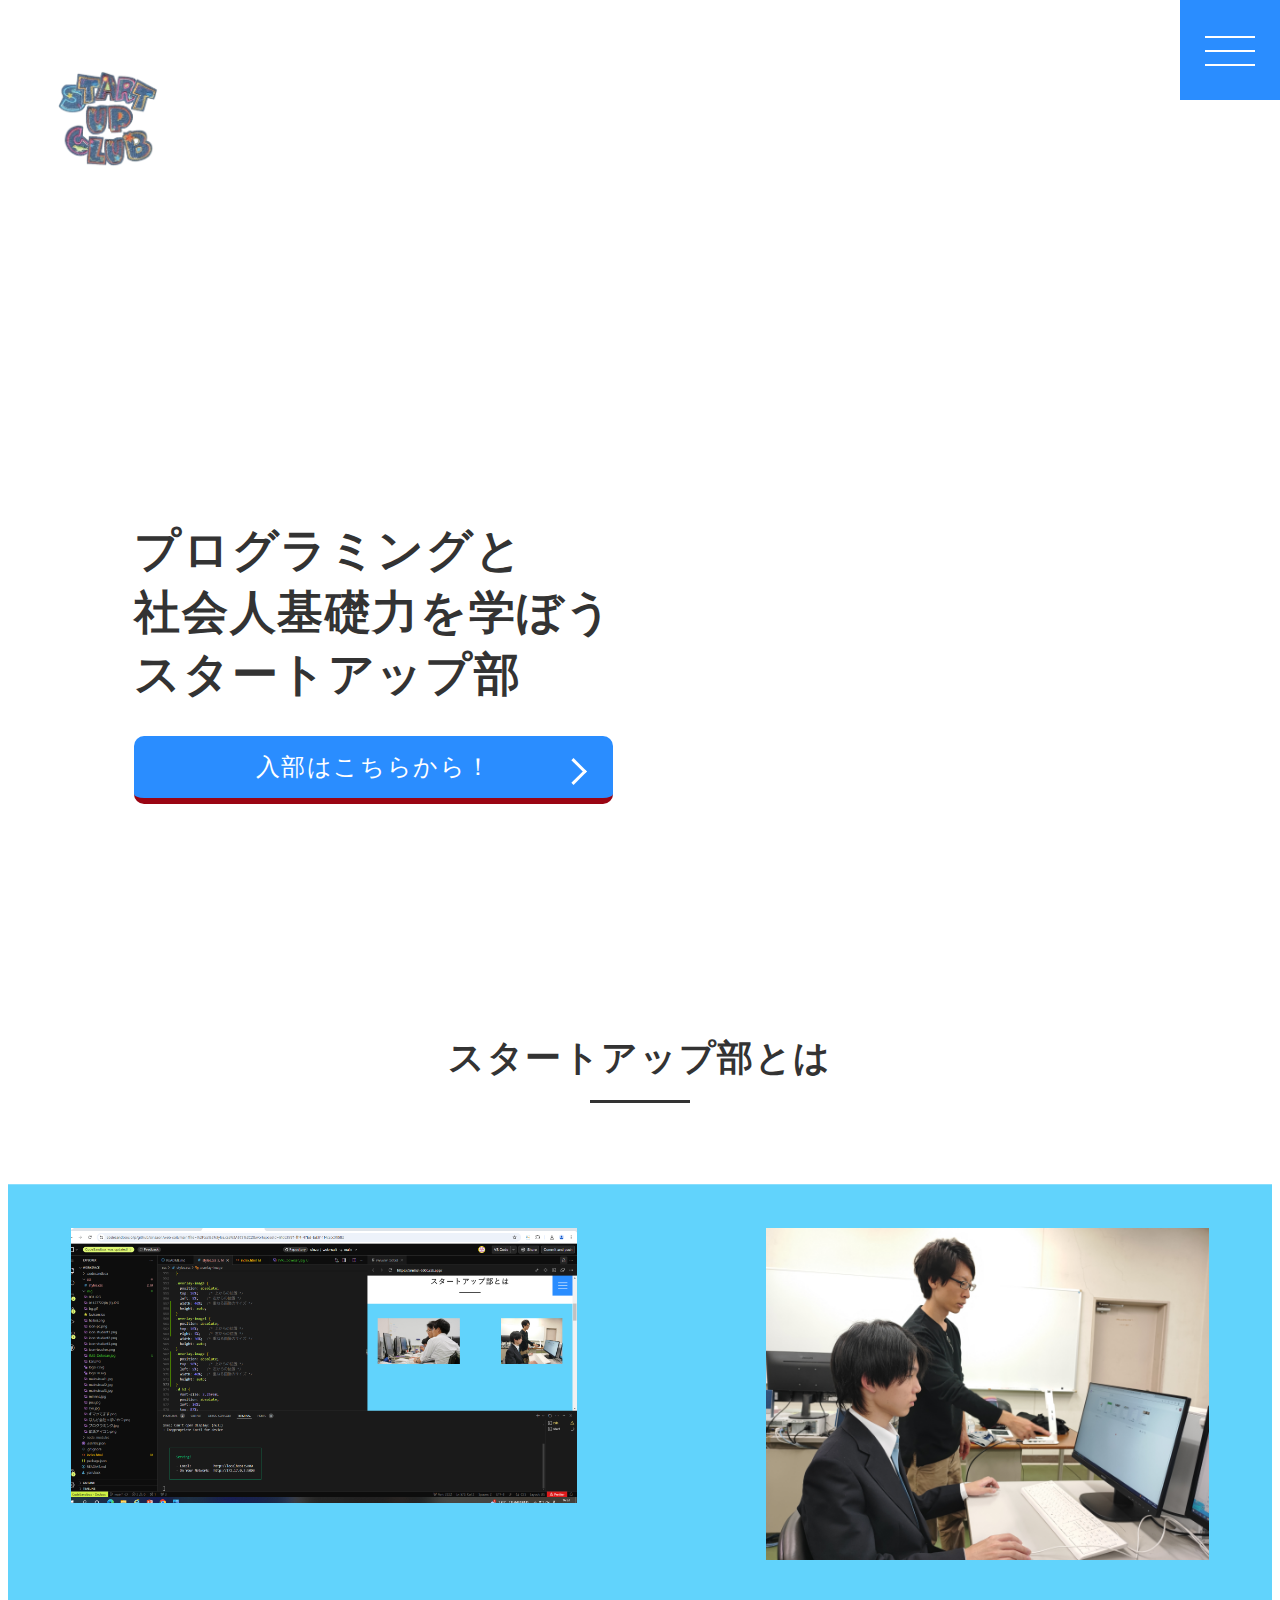
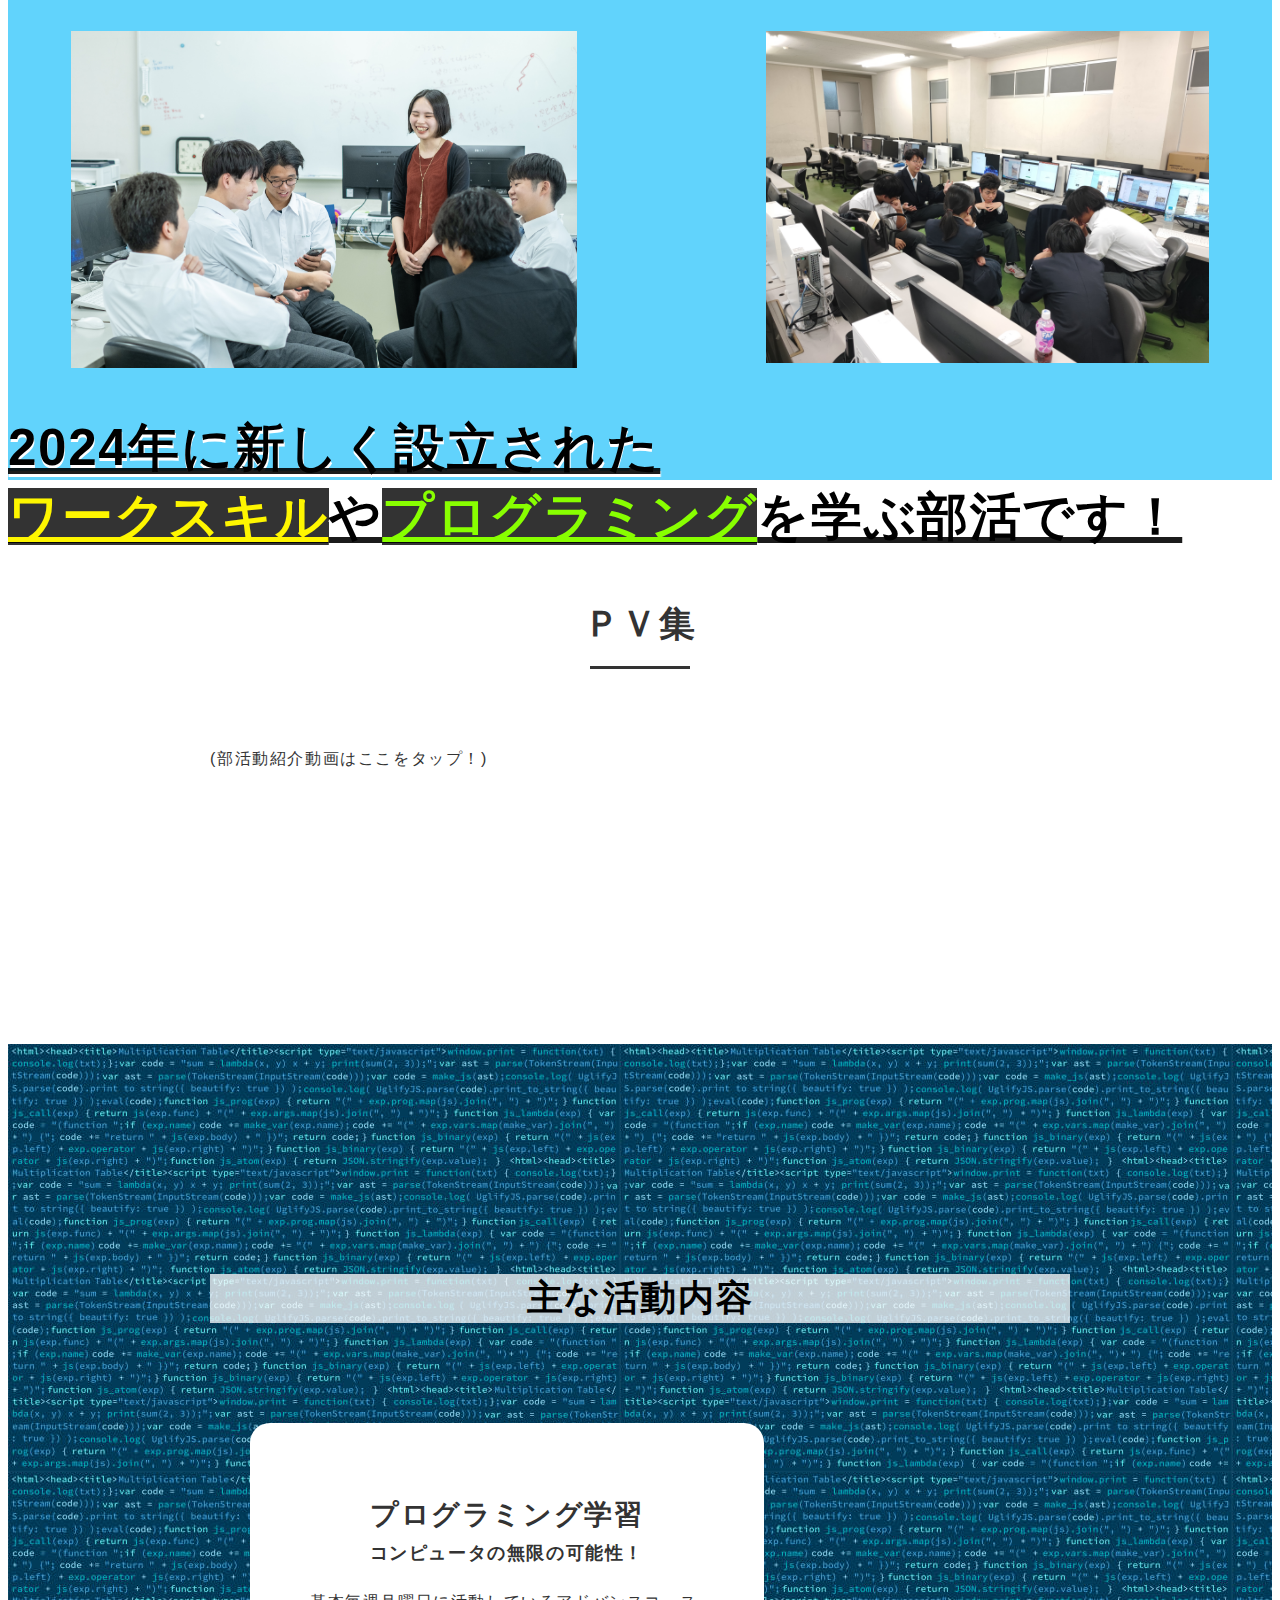
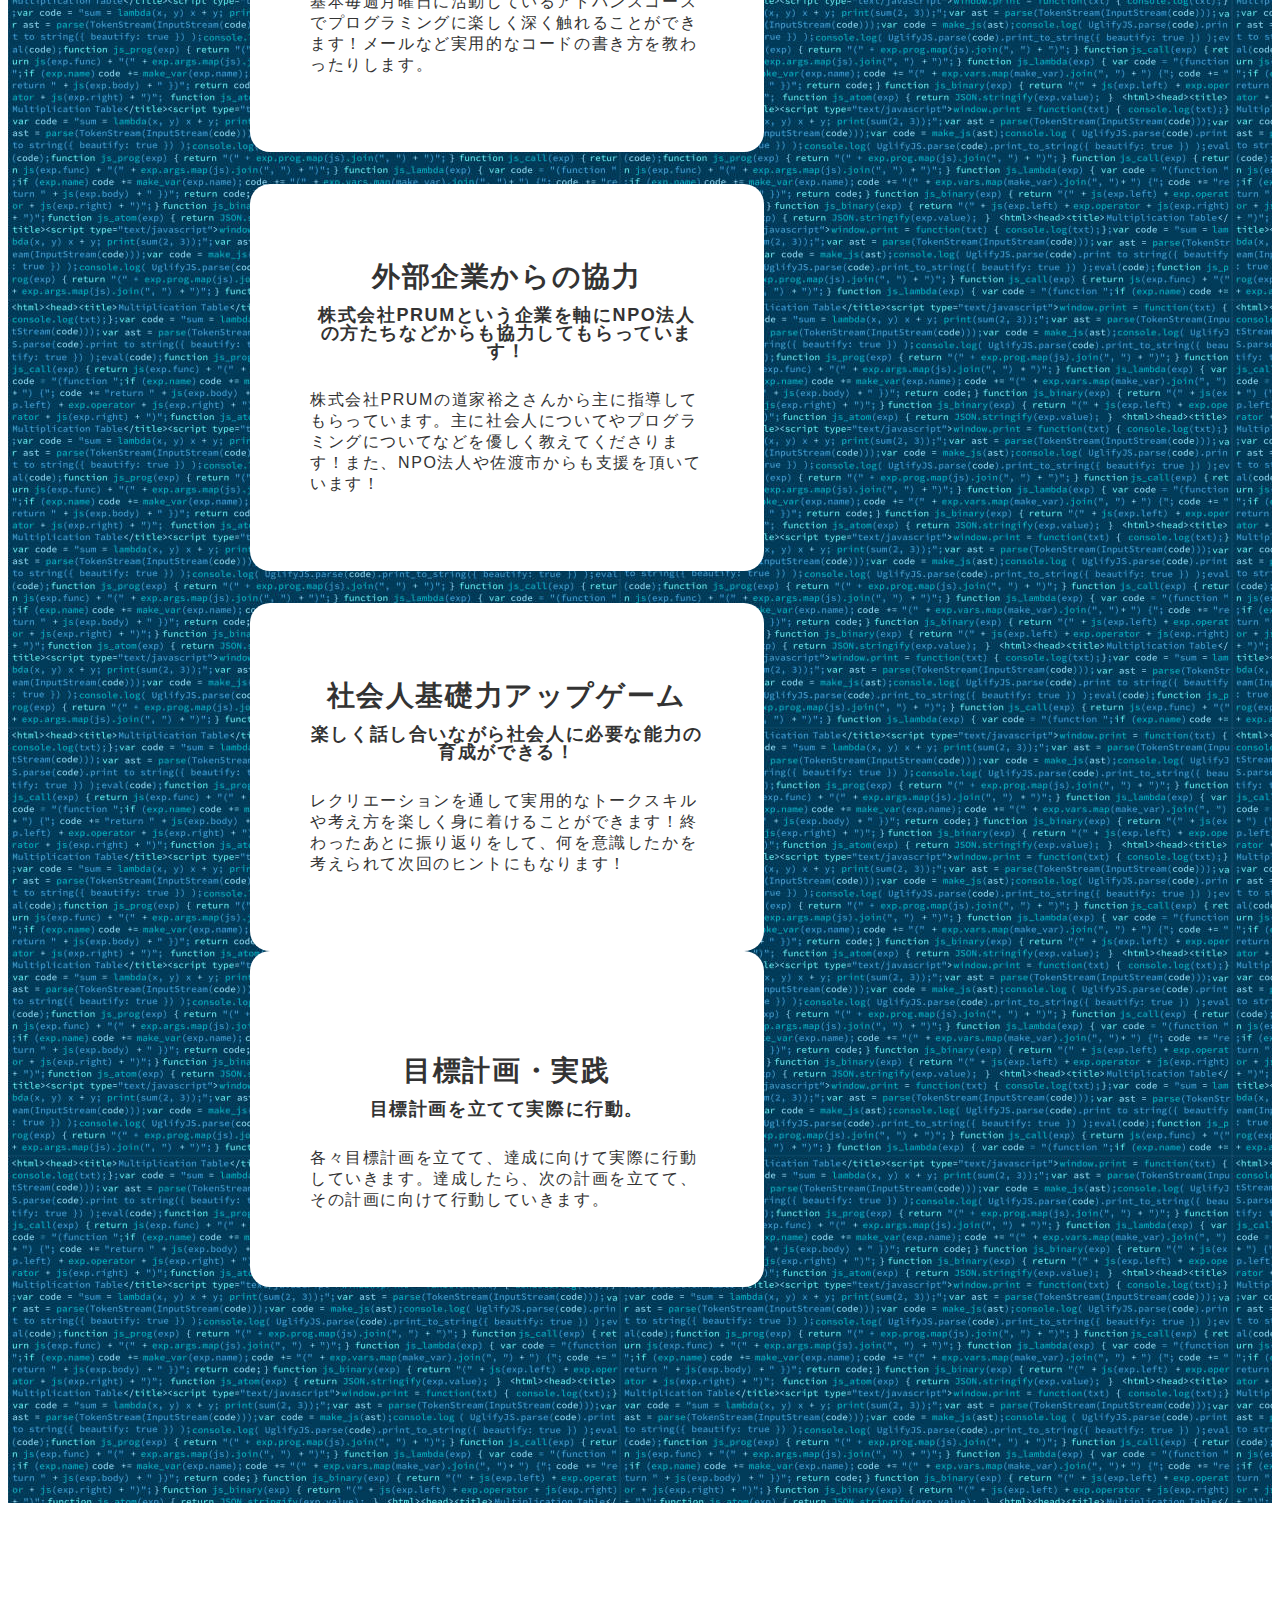
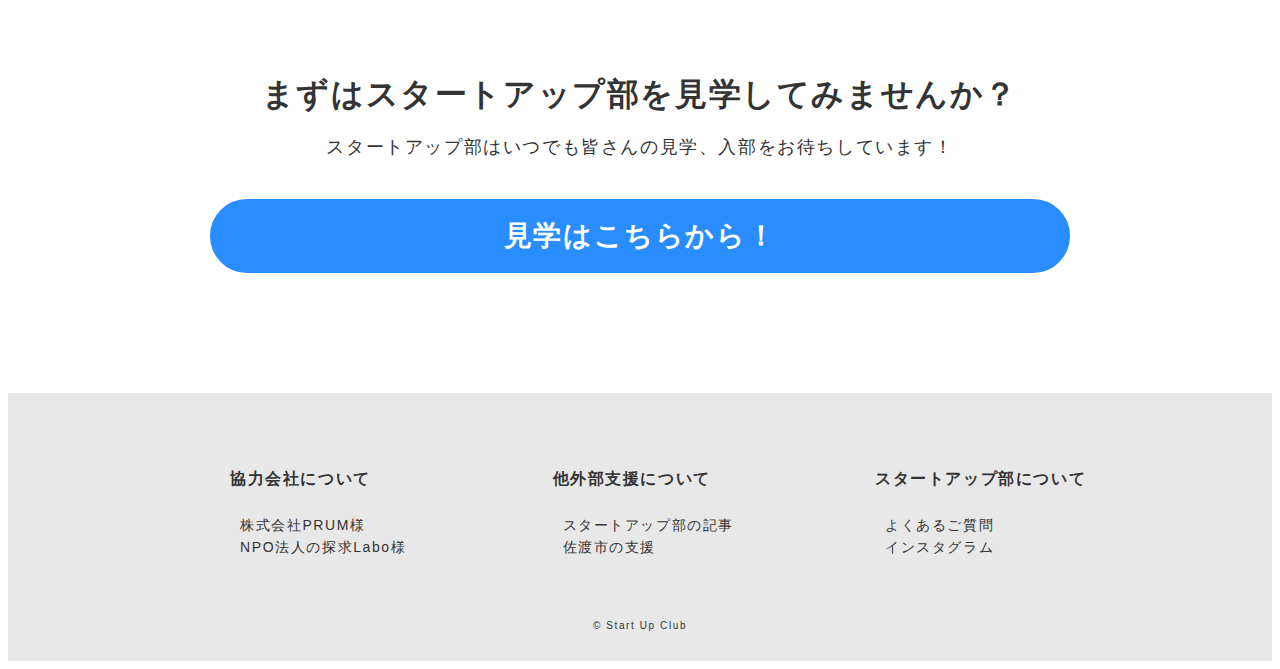
==== index.html @ c5283c0d "ああ" ====
<!DOCTYPE html>
<html lang="ja">
  <head>
    <meta charset="utf-8" />
    <title>スタートアップ部</title>
    <meta
      name="佐渡総合高校スタートアップ部"
      content="佐渡総合高校スタートアップ部"
    />
    <meta name="viewport" content="width=device-width, initial-scale=1" />
    <link rel="icon" href="img/favicon.ico" />
    <link rel="stylesheet" href="https://unpkg.com/ress/dist/ress.min.css" />
    <link rel="stylesheet" href="css/styles.css" />
    <script src="https://ajax.googleapis.com/ajax/libs/jquery/3.5.1/jquery.min.js"></script>
    <script src="js/jquery.inview.min.js"></script>
    <script src="js/main.js"></script>
  </head>

  <body>
    <header id="header">
      <h1 class="site-title">
        <a href="#"
          ><img src="img/部活アイコン.png" alt="BBB英会話スクール"
        /></a>
      </h1>

      <nav id="navi">
        <img class="logo" src="img/部活アイコン.png" alt="BBB英会話スクール" />
        <ul class="menu">
          <li><a href="#reason">スタートアップ部とは</a></li>
          <li>
            <a href="#voice">ST部のここがすごい</a>
          </li>
          <li><a href="#summary">活動内容</a></li>
        </ul>
        <a class="btn" href="#">無料体験に申し込む</a>
      </nav>

      <div class="hamburger">
        <span></span>
        <span></span>
        <span></span>
      </div>
    </header>

    <main>
      <!-- メインビジュアル -->
      <div id="mainvisual">
        <div class="text">
          <p class="title">
            プログラミングと<br />社会人基礎力を学ぼう<br />スタートアップ部
          </p>
          <a class="btn" href="https://forms.gle/7hCC79pppBWzT8k8A"
            >入部はこちらから！</a
          >
        </div>
        <ul class="fade">
          <li><img src="img/syu.jpg" alt="" /></li>
          <li><img src="img/なんか会社っぽいやつ.png" alt="" /></li>
          <li><img src="img/minnna.jpg" alt="" /></li>
        </ul>
      </div>

      <!-- スタートアップ部の魅力 -->
      <section id="reason">
        <h2 class="section-title">スタートアップ部とは</h2>
        <div id="syasin" class="d">
          <img src="/img/haikei.png" alt="base image" class="base-image" />
          <!-- 重ねる画像 --><!--１番目を変える-->
          <img
            src="/img/sukusyo.PNG"
            alt="overlay image"
            class="overlay-image"
          />
          <img
            src="/img/IMG_Dokesan.jpg"
            alt="overlay image"
            class="overlay-image1"
          />
          <img src="" alt="overlay image" class="overlay-image2" />
          <img
            src="/img/Sgame.jpg"
            alt="overlay image"
            class="overlay-image2"
          />
          <img
            src="/img/meetingg.jpg"
            alt="overlay image"
            class="overlay-image3"
          />
          <h3 style="font-size: 4vw;"">
            2024年に新しく設立された<br /><u class="laaa">ワークスキル</u>や<u class="baaa">プログラミング</u>を学ぶ部活です！
          </h3>
        </div>
      </section>

      <!-- 受講生の声 -->
      <section id="voice" class="wrapper">
        <h2 class="section-title">
          ＰＶ集
        </h2>
        <div class="URL">
          <a href="https://youtu.be/z_YRPf1xy9Q"
            >(部活動紹介動画はここをタップ！)</a
          >
        </div>
        <iframe
          style="max-width: 100%; height: auto;"
          src="https://www.youtube.com/embed/z_YRPf1xy9Q"
          frameborder="0"
          allowfullscreen
        >
        </iframe>
      </section>

      <!-- スクールの概要 -->
      <section id="summary">
        <div class="wrapper">
          <h2 class="section-titlea">主な活動内容</h2>

          <ul class="menu">
            <li>
              <h3 class="menu-title">
                <span class="ja">プログラミング学習</span>
                <span class="en">コンピュータの無限の可能性！</span>
              </h3>
              <p>
                基本毎週月曜日に活動しているアドバンスコースでプログラミングに楽しく深く触れることができます！メールなど実用的なコードの書き方を教わったりします。
              </p>
            </li>
            <li>
              <h3 class="menu-title">
                <span class="ja">外部企業からの協力</span>
                <span class="en"
                  >株式会社PRUMという企業を軸にNPO法人の方たちなどからも協力してもらっています！</span
                >
              </h3>
              <p>
                株式会社PRUMの道家裕之さんから主に指導してもらっています。主に社会人についてやプログラミングについてなどを優しく教えてくださります！また、NPO法人や佐渡市からも支援を頂いています！
              </p>
            </li>
            <li>
              <h3 class="menu-title">
                <span class="ja">社会人基礎力アップゲーム</span>
                <span class="en"
                  >楽しく話し合いながら社会人に必要な能力の育成ができる！</span
                >
              </h3>
              <p>
                レクリエーションを通して実用的なトークスキルや考え方を楽しく身に着けることができます！終わったあとに振り返りをして、何を意識したかを考えられて次回のヒントにもなります！
              </p>
            </li>
            <li>
              <h3 class="menu-title">
                <span class="ja"><br />目標計画・実践</span>
                <span class="en">目標計画を立てて実際に行動。</span>
              </h3>
              <p>
                各々目標計画を立てて、達成に向けて実際に行動していきます。達成したら、次の計画を立てて、その計画に向けて行動していきます。
              </p>
            </li>
          </ul>
        </div>
      </section>
      <!-- 無料体験申し込み -->
      <div id="entry" class="wrapper">
        <img src="/img/shuugoushasinn.png" alt="" />
        <p class="title">まずはスタートアップ部を見学してみませんか？</p>
        <p class="catchphrase">
          スタートアップ部はいつでも皆さんの見学、入部をお待ちしています！
        </p>
        <a class="btn" href="https://forms.gle/7hCC79pppBWzT8k8A"
          >見学はこちらから！</a
        >
      </div>
    </main>

    <footer id="footer">
      <ul class="inner wrapper">
        <li>
          <p class="title">協力会社について</p>
          <ul class="menu">
            <li><a href="https://prum.jp/">株式会社PRUM様</a></li>
            <li>
              <a
                href="https://www.npo-homepage.go.jp/npoportal/detail/015001029"
                >NPO法人の探求Labo様</a
              >
            </li>
          </ul>
        </li>
        <li>
          <p class="title">他外部支援について</p>
          <ul class="menu">
            <li>
              <a href="https://www.niigata-nippo.co.jp/articles/-/415141"
                >スタートアップ部の記事</a
              >
            </li>
            <li>
              <a href="https://www.city.sado.niigata.jp/soshiki/2023/39316.html"
                >佐渡市の支援</a
              >
            </li>
          </ul>
        </li>
        <li>
          <p class="title">スタートアップ部について</p>
          <ul class="menu">
            <li><a href="#">よくあるご質問</a></li>
            <li>
              <a
                href="https://www.instagram.com/start__upclub?igsh=MWMwZjgycG0xcmhkcA=="
                >インスタグラム</a
              >
            </li>
          </ul>
        </li>
      </ul>
      <p class="copyright">&copy; Start Up Club</p>
    </footer>
  </body>
</html>
---- css/styles.css ----
@charset "UTF-8";


html {
  font-size: 100%;
}
body {
  color: #333;
  font-family: "游ゴシック体", "YuGothic", "游ゴシック Medium",
    "Yu Gothic Medium", "游ゴシック", "Yu Gothic", "メイリオ", sans-serif;
  letter-spacing: 0.1em;
}
a {
  color: #333;
  text-decoration: none;
}
img {
  max-width: 100%;
  vertical-align: bottom;
}
li {
  list-style: none;
}
/*
コンテンツ幅を設定するための共通クラス
*/
.wrapper {
  width: 100%;
  max-width: 860px;
  margin: 0 auto;
}
/*
セクションタイトル用の共通クラス
*/
.section-title {
  font-size: 2.25rem;
  margin-bottom: 100px;
  text-align: center;
  position: relative;
}
/* 疑似要素でタイトル下に下線を引く */
.section-title::after {
  content: "";
  width: 100px;
  height: 3px;
  background-color: #333;
  display: block;
  position: absolute;
  bottom: -20px;
  left: 0;
  right: 0;
  margin: 0 auto;
}

/*-------------------------------------------
ヘッダー
-------------------------------------------*/
#header {
  height: 130px;
  padding: 40px 0 0 50px;
}
#header .site-title {
  width: 100px;
  line-height: 1px;
}
#header .site-title a {
  display: block;
}

/*
ハンバーガ―メニュー
*/
.hamburger {
  width: 100px;
  height: 100px;
  background-color: #2a8dff;
  position: fixed;
  top: 0;
  right: 0;
  z-index: 30;
  cursor: pointer;
  transition: 0.3s;
}
.hamburger:hover {
  opacity: 0.7;
}
/* ハンバーガーメニューの線の設定（メニューが閉じている時） */
.hamburger span {
  width: 50px;
  height: 2px;
  background: #fff;
  position: absolute;
  left: 25px;
  transition: 0.3s ease-in-out;
}
/* 1本目の線の位置を設定 */
.hamburger span:nth-child(1) {
  top: 36px;
}
/* 2本目の線の位置を設定 */
.hamburger span:nth-child(2) {
  top: 50px;
}
/* 3本目の線の位置を設定 */
.hamburger span:nth-child(3) {
  top: 64px;
}
/*
ハンバーガーメニューの線の設定（メニューが開いている時）
1本目の線を-45度回転
*/
.hamburger.active span:nth-child(1) {
  top: 47px;
  left: 25px;
  background: #fff;
  transform: rotate(-45deg);
}
/* 2本目と3本目は重ねて45度回転 */
.hamburger.active span:nth-child(2),
.hamburger.active span:nth-child(3) {
  top: 47px;
  background: #fff;
  transform: rotate(45deg);
}
/*
メニューの設定
最初は閉じている状態なので、「opacity: 0;」「visibility: hidden;」
で要素を非表示にしておく
*/
#navi {
  width: 100%;
  height: 100vh;
  background-color: #2a8dff;
  color: #fff;
  position: fixed;
  top: 0;
  left: 0;
  z-index: 20;
  opacity: 0;
  text-align: center;
  transition: opacity 0.6s ease, visibility 0.6s ease;
  visibility: hidden;
}
/*
ハンバーガーメニューがクリックされた際に、jQueryで#naviにactiveクラスを追加して、
メニューを表示させる。
*/
#navi.active {
  opacity: 1;
  visibility: visible;
}
#navi .logo {
  width: 100px;
  position: absolute;
  top: 40px;
  left: 50px;
}
#navi .menu {
  margin: 80px 0 40px 0;
}
#navi .menu li {
  margin-bottom: 20px;
}
#navi .menu a {
  color: #fff;
  font-weight: bold;
}
#navi .btn {
  width: 250px;
  border: solid 1px #fff;
  color: #fff;
  display: block;
  font-weight: bold;
  padding: 15px 0;
  margin: 0 auto;
  position: relative;
  transition: 0.3s ease-in-out;
}
/* ボタンの右と下の線は疑似要素で設定 */
#navi .btn::after {
  content: "　";
  width: 250px;
  border-right: solid 1px #fff;
  border-bottom: solid 1px #fff;
  padding: 15px 0;
  position: absolute;
  right: -6px;
  bottom: -6px;
}
#navi .btn:hover {
  background-color: #fff;
  color: #2a8dff;
}

/*-------------------------------------------
Mainvisual
-------------------------------------------*/
#mainvisual {
  height: 720px;
  position: relative;
  margin-bottom: 120px;
}
/*
テキストとボタンが画像の上に表示されるように「z-index」を設定
*/
#mainvisual .text {
  position: absolute;
  top: 280px;
  left: 10%;
  z-index: 10;
}
/*
「text-shadow」で文字の輪郭に白い影をつけることで、
文字が背景画像に埋もれないようにする
*/
#mainvisual .text .title {
  font-size: 2.875rem;
  font-weight: bold;
  margin-bottom: 30px;
  text-shadow: 0.5px 5px #fff;
}
#mainvisual .text .btn {
  background-color: #2a8dff;
  /* 文字の下に影をつけてボタンに立体感を出す */
  border-bottom: 6px solid #9a0413;
  border-radius: 10px;
  color: #fff;
  font-size: 1.5rem;
  display: block;
  padding: 15px 35px;
  text-align: center;
  transition: 0.3s;
  position: relative;
}
/*
ボタンの右矢印
上と右にボーダーを設定し、「transform: rotate(45deg)」で
45度回転させることで矢印を作成
positionで位置を調整する
*/
#mainvisual .text .btn::after {
  content: "";
  width: 16px;
  height: 16px;
  border-top: solid 3px #fff;
  border-right: solid 3px #fff;
  transform: rotate(45deg);
  position: absolute;
  top: 26px;
  right: 30px;
}
/*
ホバー時は、opacityで透過させながら「transform: scale(1.05);」で
少しだけボタンのサイズを大きくする
*/
#mainvisual .text .btn:hover {
  opacity: 0.9;
  transform: scale(1.05);
}
/*
メインビジュアル
animationを使用して、画像をフェードイン、フェードアウトで切り替えを行う

※画像のフェード切り替えは、CSSアニメーション以外にも
jQueryのプラグインを使う等便利なやり方が色々ありますが、
今回は学習のためにアニメーションを使用しています。
*/
#mainvisual .fade li {
  width: 75%;
  position: absolute;
  top: 0;
  right: 0;
  /* 最初は3枚の画像を非表示にしておく */
  opacity: 0;
  /*
  アニメーションを実行
  fade：下で定義している「@keyframes fade」を実行
  15s：「@keyframes fade」の処理を15秒かけて実行
  infinite：アニメーションの処理を無限に繰り返す
  */
  animation: fade 15s infinite;
}
/*
1枚目の画像のアニメーション実行タイミングを設定
「animation-delay: 0s;」ですぐに実行
*/
#mainvisual .fade li:nth-child(1) {
  animation-delay: 0s;
}
/*
2枚目の画像のアニメーション実行タイミングを設定
「animation-delay: 5s;」で5秒後に実行
*/
#mainvisual .fade li:nth-child(2) {
  animation-delay: 5s;
}
/*
3枚目の画像のアニメーション実行タイミングを設定
「animation-delay: 10s;」で10秒後に実行
*/
#mainvisual .fade li:nth-child(3) {
  animation-delay: 10s;
}
#mainvisual .fade li img {
  width: 100%;
  height: 720px;
  object-fit: cover;
}
/*
「box-shadow」で画像のまわりをぼかす
*/
#mainvisual .fade li::after {
  content: "";
  position: absolute;
  top: 0;
  bottom: 0;
  left: 0;
  right: 0;
  box-shadow: inset 0px 0px 20px 20px #fff;
}
/*
アニメーション処理
上の「animation」で15sを指定しているので下記の処理を15秒かけて実行
0%が0秒を表し、100%が15秒後を表す。

0%の「opacity: 0;」で非表示の状態からスタートし、
15%になるまでの間に少しづつ画像を表示（フェードイン）させる。
そこから30%の時点までは画像を表示させたままの状態を維持し、
45%の時点に向けて画像を非表示（フェードアウト）する。
そこから100%まで非表示の状態を維持する。
*/
@keyframes fade {
  0% {
    opacity: 0;
  }
  15% {
    opacity: 1;
  }
  30% {
    opacity: 1;
  }
  45% {
    opacity: 0;
  }
  100% {
    opacity: 0;
  }
}

/*-------------------------------------------
Reason
-------------------------------------------*/
#reason {
  margin-bottom: 120px;
}
#reason .bg {
  background-color: #2a8dff;
  padding: 80px 0;
}
/*
スライド左右共通
最初は「opacity: 0;」で非表示にしておく
*/
#reason .slide {
  width: 50%;
  display: flex;
  align-items: center;
  justify-content: center;
  background-color: #fff;
  padding: 5%;
  opacity: 0;
}
#reason .slide img {
  width: auto;
  height: 60px;
  margin-right: 30px;
}
#reason .slide .title {
  color: #2a8dff;
  display: block;
  font-size: 1.75rem;
  font-weight: bold;
}
#reason .slide .text {
  display: block;
  font-size: 1.125rem;
}
#reason .inview-slide-left {
  border-top-right-radius: 20px;
  border-bottom-right-radius: 20px;
  margin-bottom: 40px;
}
/*
アニメーション（スライド左）を実行

slide-left：下で定義している「@keyframes slide-left」を実行
0.5s：アニメーションが始まってから終わるまでの時間（0.5sかけて実行）
ease-out：アニメーションの変化（開始時は早く、終了時は緩やかに変化）
0s：アニメーションが始まるまでの時間（0sですぐに実行）
1：アニメーションの繰り返し回数（1回）
forwards：アニメーション終了時の状態をそのまま維持
*/
#reason .slide-left {
  animation: slide-left 0.5s ease-out 0s 1 forwards;
}
/*
アニメーション処理

最初は「translateX(-50%);」で左側に隠しておく
100%（0.5秒）かけて要素を表示させながら元の位置へ移動させる
*/
@keyframes slide-left {
  0% {
    transform: translateX(-50%);
  }
  100% {
    opacity: 1;
    transform: translateX(0);
  }
}
#reason .inview-slide-right {
  border-top-left-radius: 20px;
  border-bottom-left-radius: 20px;
}
/*
アニメーション（スライド右）を実行

※左の処理と同様
*/
#reason .slide-right {
  animation: slide-right 0.5s ease-out 0s 1 forwards;
}
@keyframes slide-right {
  0% {
    transform: translateX(150%);
  }
  100% {
    opacity: 1;
    transform: translateX(100%);
  }
}

/*-------------------------------------------
Voice
-------------------------------------------*/
#voice {
  margin-bottom: 120px;
}
#voice .item-left,
#voice .item-right {
  display: flex;
  align-items: flex-start;
  opacity: 0;
  margin-bottom: 60px;
}
#voice .item-left {
  justify-content: flex-start;
}
#voice .item-left:last-of-type {
  margin-bottom: 0;
}
#voice .item-right {
  justify-content: flex-end;
}
#voice .student img {
  width: 120px;
  background-color: #ccc;
  border-radius: 50%;
  margin-bottom: 10px;
}
#voice .student .name {
  font-size: 0.75rem;
  text-align: center;
}
/* ふきだしを設定 */
#voice .item-left .balloon-text,
#voice .item-right .balloon-text {
  width: 60%;
  display: flex;
  justify-content: center;
  background: #e9f1fb;
  border-radius: 15px;
  padding: 20px;
  position: relative;
}
#voice .item-left .balloon-text {
  margin-left: 25px;
}
/* 左のふきだしの矢印部分を設定 */
#voice .item-left .balloon-text::before {
  content: "";
  position: absolute;
  top: 60%;
  left: 0;
  margin-left: -30px;
  border: 15px solid transparent;
  border-right: 15px solid #e9f1fb;
}
#voice .item-right .balloon-text {
  margin-right: 25px;
}
/* 右のふきだしの矢印部分を設定 */
#voice .item-right .balloon-text::before {
  content: "";
  position: absolute;
  top: 60%;
  right: 0;
  margin-right: -30px;
  border: 15px solid transparent;
  border-left: 15px solid #e9f1fb;
}
/*
アニメーションを実行

balloon：下で定義している「@keyframes balloon」を実行
0.5s：アニメーションが始まってから終わるまでの時間（0.5sかけて実行）
ease-out：アニメーションの変化（開始時は早く、終了時は緩やかに変化）
0s：アニメーションが始まるまでの時間（0sですぐに実行）
1：アニメーションの繰り返し回数（1回）
forwards：アニメーション終了時の状態をそのまま維持
*/
#voice .balloon {
  animation: balloon 0.5s ease-out 0s 1 forwards;
}
/*
アニメーション処理

最初は「transform: scale(0.1);」で要素を小さくした状態で、「opacity: 0;」で非表示にしておく
0.5秒かけて要素を表示させながら元のサイズへ戻す
*/
@keyframes balloon {
  0% {
    transform: scale(0.1);
    opacity: 0;
  }
  100% {
    transform: scale(1);
    opacity: 1;
  }
}
/*------------------------------------------*/
.container {
  position: relative;
  width: 500px;  /* コンテナの幅を設定 */
}
.d{
  position: relative;
}
.base-image {
  width: 100%;
  height: auto;
}

.overlay-image {
  position: absolute;
  top: 5%;     /* 上からの位置 */
  left: 5%;    /* 左からの位置 */
  width: 40%;  /* 重ねる画像のサイズ */
  height: auto;
}
.overlay-image1 {
  position: absolute;
  top: 5%;     /* 上からの位置 */
  right: 5%;    /* 左からの位置 */
  width: 35%;  /* 重ねる画像のサイズ */
  height: auto;
}
.overlay-image2 {
  position: absolute;
  top: 50%;     /* 上からの位置 */
left: 5%;    /* 左からの位置 */
  width: 40%;  /* 重ねる画像のサイズ */
  height: auto;
}
.overlay-image3 {
  position: absolute;
  top: 50%;     /* 上からの位置 */
  right: 5%;    /* 左からの位置 */
  width: 35%;  /* 重ねる画像のサイズ */
  height: auto;
}
.overlay-image4 {
  position: absolute;
  top: 315%;     /* 上からの位置 */
  right: 10%;    /* 左からの位置 */
  width: 30%;  /* 重ねる画像のサイズ */
  height: auto;
}
.d h3 {
  
  font-size: 2.25rem;
  position: absolute;
  
  top: 87%;
  color:rgb(0, 0, 0);
  font-weight: bold;
  margin-bottom: 30px;
  text-shadow: 0.5px 3px #fff;
  text-decoration: underline;
  text-decoration-style:solid;
  text-decoration-thickness: 6px;
  text-decoration-color:rgba(0, 0, 0, 0.894) ;
  font-family: font-family: 'Sacramento', cursive;
}

.laaa{
  color:#fef600;
  background-color: #333;
  text-shadow: none;
}
.baaa{
  color:#88ff00;
  background-color: #333;
  text-shadow: none;
}
/*-------------------------------------------
Summary
-------------------------------------------*/
/*
アニメーションを実行

fall：下で定義している「@keyframes fall」を実行
10s：アニメーションが始まってから終わるまでの時間（10sかけて実行）
infinite：アニメーションの繰り返し回数(無限に繰り返す)
linear：アニメーションの変化（開始から終了まで一定に変化）
*/
#summary {
  background: url("../img/puu.jpg") repeat;
  animation: fall 10s infinite linear;
  padding: 200px 0;
  margin-bottom: 120px;
}
/*
アニメーション処理

10秒かけて背景画像の位置「background-position」を移動させる動作を繰り返す
*/
@keyframes fall {
  0% {
    background-position: 0 0;
  }
  100% {
    background-position: 0px -700px;
  }
}
#summary .menu {
  display: flex;
  flex-wrap: wrap;
  justify-content: space-between;
}
#summary .menu li {
  width: 48%;
  background-color: #fff;
  border-radius: 20px;
  padding: 60px;
  margin-bottom: 32px;
}
/* 3つ目以降はmargin-bottomを設定しない */
#summary .menu li:nth-child(n + 3) {
  margin-bottom: 0;
}
#summary .menu-title {
  font-weight: bold;
  line-height: 1;
  text-align: center;
}
#summary .menu-title .ja {
  display: block;
  font-size: 1.75rem;
  margin-bottom: 15px;
}
#summary .menu-title .en {
  display: block;
  font-size: 1.125rem;
  margin-bottom: 30px;
}

.section-titlea {
  color: rgb(0, 0, 0);
  background-color: #ffffffc0;
  font-size: 2.25rem;
  margin-bottom: 100px;
  text-align: center;
  position: relative;
}

/*-------------------------------------------
Entry
-------------------------------------------*/
#entry {
  margin-bottom: 120px;
  text-align: center;
}
#entry .title {
  font-size: 2rem;
  font-weight: bold;
  margin-bottom: 5px;
}
#entry .catchphrase {
  font-size: 1.125rem;
  margin-bottom: 40px;
}
#entry .btn {
  background-color: #2a8dff;
  border-radius: 40px;
  border: solid 3px #2a8dff;
  color: #fff;
  font-size: 1.75rem;
  font-weight: bold;
  display: block;
  padding: 15px;
  text-align: center;
  transition: 0.3s;
}
#entry .btn:hover {
  background-color: #fff;
  border: solid 3px #2a8dff;
  color: #2a8dff;
}

/*-------------------------------------------
フッター
-------------------------------------------*/
#footer {
  background-color: #e8e8e8;
  padding: 60px 0 20px 0;
}
#footer a {
  font-size: 0.875rem;
  /*
  ホバー時の透過をふわっとさせる（0.3秒かけて実行）
  */
  transition: 0.3s;
}
#footer a:hover {
  opacity: 0.7;
}
#footer .inner {
  display: flex;
  justify-content: space-between;
  margin-bottom: 60px;
}
#footer .inner > li {
  width: 25%;
}
#footer .inner .title {
  font-weight: bold;
}
#footer .inner .menu {
  padding: 10px 0 0 10px;
}
#footer .inner .menu li {
  margin-bottom: 3px;
}
#footer .copyright {
  font-size: 0.625rem;
  text-align: center;
}

/*-------------------------------------------
SP
-------------------------------------------*/
@media screen and (max-width: 900px) {
  .wrapper {
    padding: 0 16px;
  }
  .section-title {
    font-size: 1.75rem;
    margin-bottom: 60px;
  }
  .section-title::after {
    width: 80px;
  }

  /*-------------------------------------------
  ヘッダー
  -------------------------------------------*/
  #header {
    padding: 25px 0 0 25px;
  }

  /* ハンバーガ―メニュー */
  .hamburger {
    width: 75px;
    height: 75px;
  }
  .hamburger span {
    width: 35px;
    left: 21px;
  }
  .hamburger span:nth-child(1) {
    top: 26px;
  }
  .hamburger span:nth-child(2) {
    top: 37px;
  }
  .hamburger span:nth-child(3) {
    top: 48px;
  }
  .hamburger.active span:nth-child(1) {
    top: 37px;
    left: 21px;
  }
  .hamburger.active span:nth-child(2),
  .hamburger.active span:nth-child(3) {
    top: 37px;
  }
  #navi .logo {
    top: 25px;
    left: 25px;
  }
  #navi .menu {
    margin-top: 110px;
  }

  /*-------------------------------------------
  Mainvisual
  -------------------------------------------*/
  #mainvisual {
    height: 490px;
    margin-bottom: 80px;
  }
  #mainvisual .fade li {
    width: 100%;
  }
  #mainvisual .fade li img {
    height: 300px;
  }
  #mainvisual .text {
    /* 両端に16pxづつ余白を作る */
    width: calc(100% - 32px);
    top: 310px;
    left: 16px;
  }
  #mainvisual .text .title {
    font-size: 1.75rem;
    margin-bottom: 10px;
  }
  #mainvisual .text .btn {
    width: 100%;
  }

  /*-------------------------------------------
  Reason
  -------------------------------------------*/
  #reason {
    margin-bottom: 80px;
  }
  #reason .bg {
    padding: 40px 0;
  }
  #reason .slide {
    width: calc(100% - 16px);
  }
  #reason .slide .title {
    font-size: 1.5rem;
  }
  @keyframes slide-left {
    0% {
      transform: translateX(-100%);
    }
    100% {
      opacity: 1;
      transform: translateX(0);
    }
  }
  @keyframes slide-right {
    0% {
      transform: translateX(100%);
    }
    100% {
      opacity: 1;
      transform: translateX(16px);
    }
  }

  /*-------------------------------------------
  Voice
  -------------------------------------------*/
  #voice {
    margin-bottom: 80px;
  }
  #voice .student {
    text-align: center;
  }
  #voice .item-left,
  #voice .item-right {
    margin-bottom: 40px;
  }
  #voice .item-left {
    flex-direction: column-reverse;
    align-items: center;
  }
  #voice .item-right {
    flex-direction: column;
    align-items: center;
  }
  #voice .item-left .balloon-text,
  #voice .item-right .balloon-text {
    width: 100%;
    margin: 0 0 30px 0;
  }
  /*
  スマホの場合はふきだしの向きを下に変える
  */
  #voice .item-left .balloon-text::before,
  #voice .item-right .balloon-text::before {
    top: 100%;
    border: 15px solid transparent;
    border-top: 15px solid #e9f1fb;
  }
  #voice .item-left .balloon-text::before {
    margin-left: calc(50% - 15px);
  }
  #voice .item-right .balloon-text::before {
    margin-right: calc(50% - 15px);
  }

  /*-------------------------------------------
  Summary
  -------------------------------------------*/
  #summary {
    margin-bottom: 80px;
  }
  #summary .menu {
    flex-direction: column;
  }
  #summary .menu li {
    width: 100%;
    padding: 30px;
  }
  #summary .menu li:nth-child(3) {
    margin-bottom: 32px;
  }
  #summary .menu-title .ja {
    font-size: 1.5rem;
  }
  #summary .menu-title .en {
    font-size: 1rem;
  }

  /*-------------------------------------------
  Entry
  -------------------------------------------*/
  #entry {
    margin-bottom: 80px;
  }
  #entry .title {
    font-size: 1.5rem;
  }
  #entry .catchphrase {
    font-size: 1rem;
  }
  #entry .btn {
    font-size: 1.5rem;
  }

  /*-------------------------------------------
  フッター
  -------------------------------------------*/
  #footer .inner {
    flex-wrap: wrap;
  }
  #footer a {
    font-size: 0.75rem;
  }
  #footer .inner .title {
    font-size: 0.9375rem;
  }
  #footer .inner > li {
    width: 50%;
  }
  #footer .inner > li:nth-child(1),
  #footer .inner > li:nth-child(2) {
    margin-bottom: 30px;
  }
}
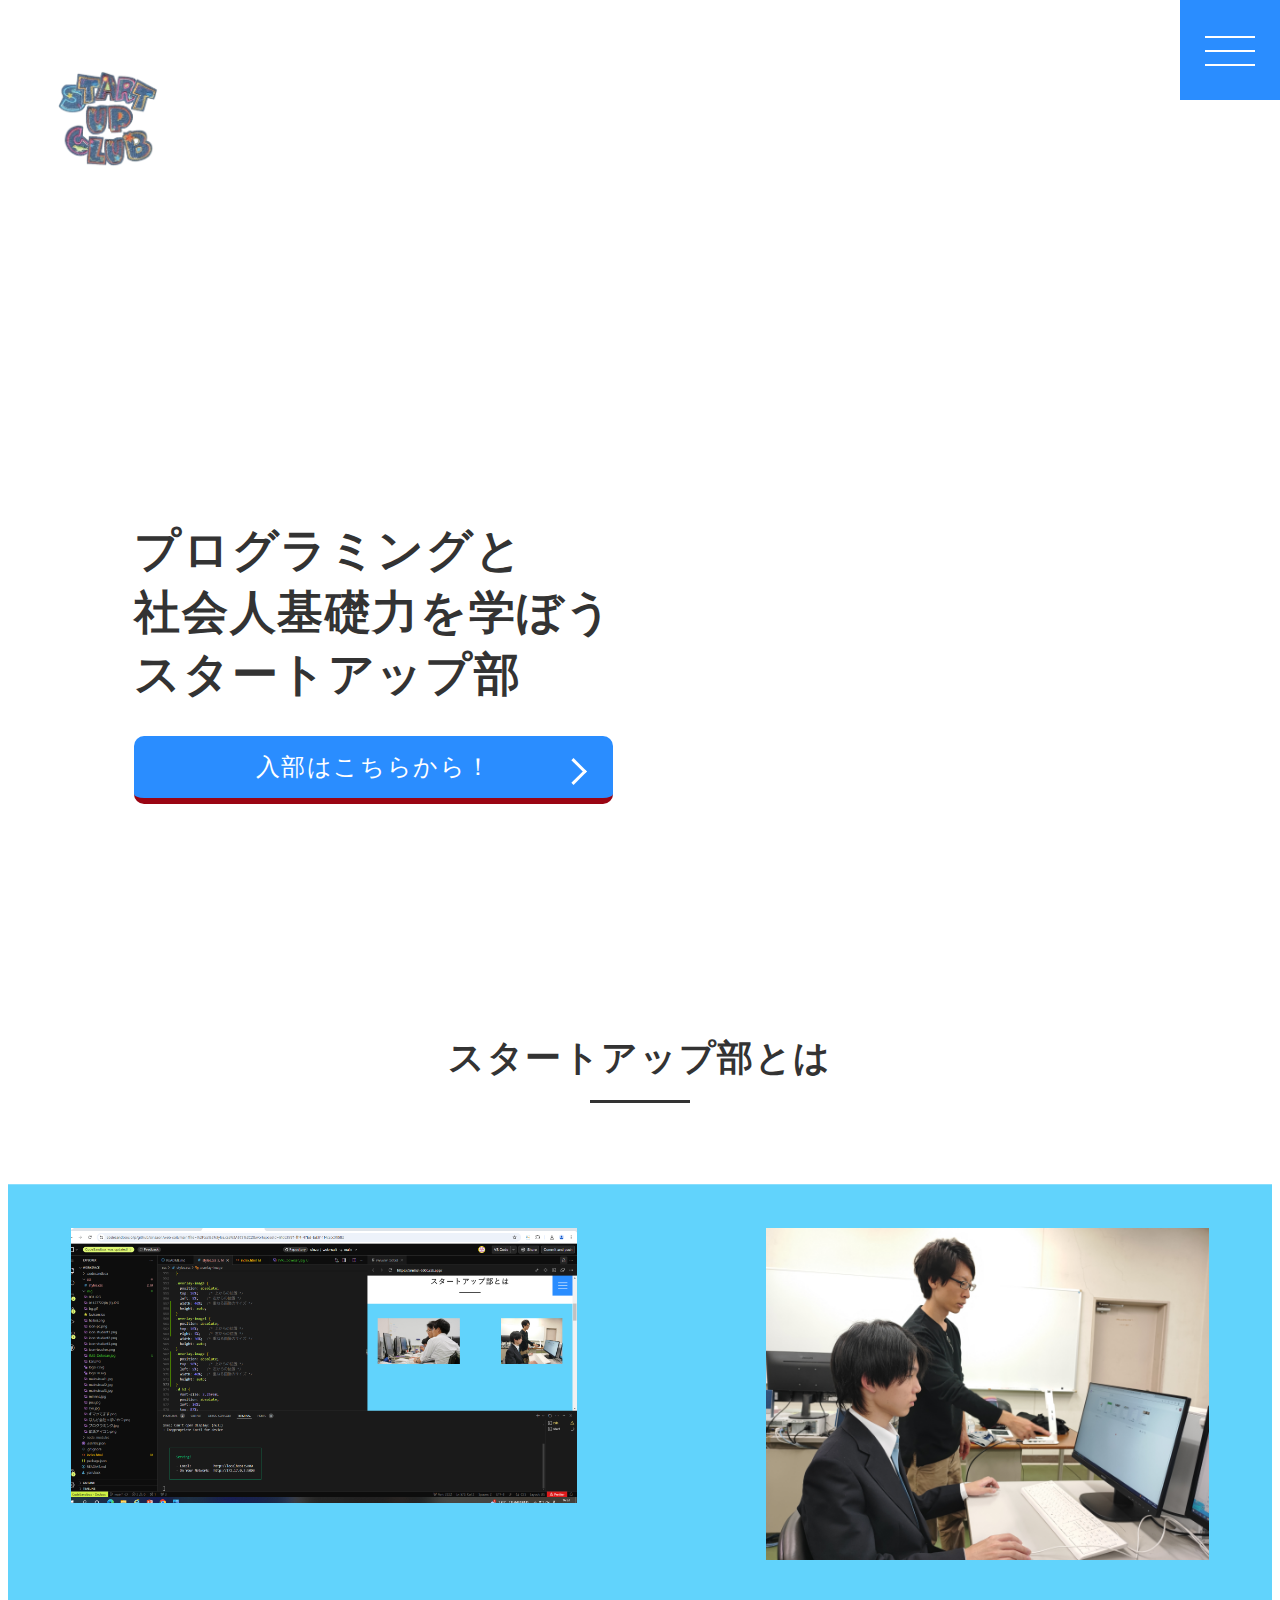
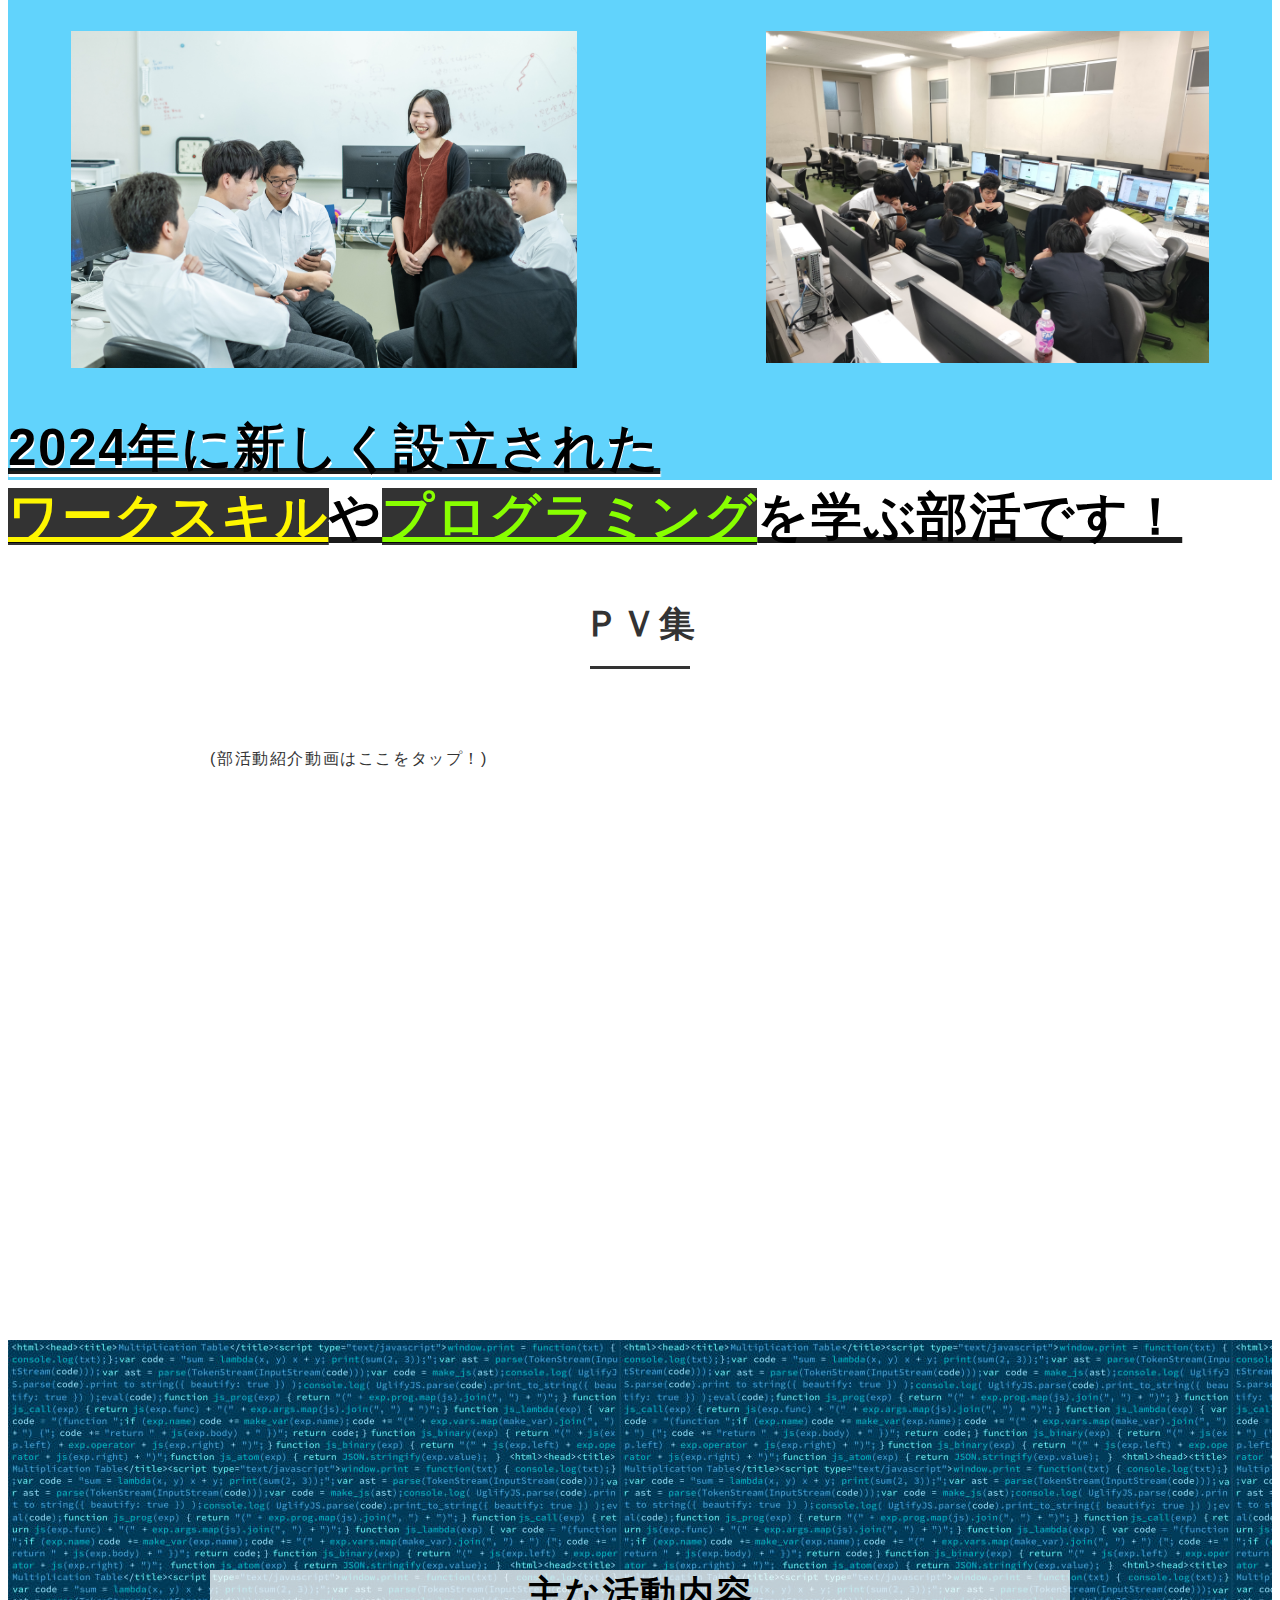
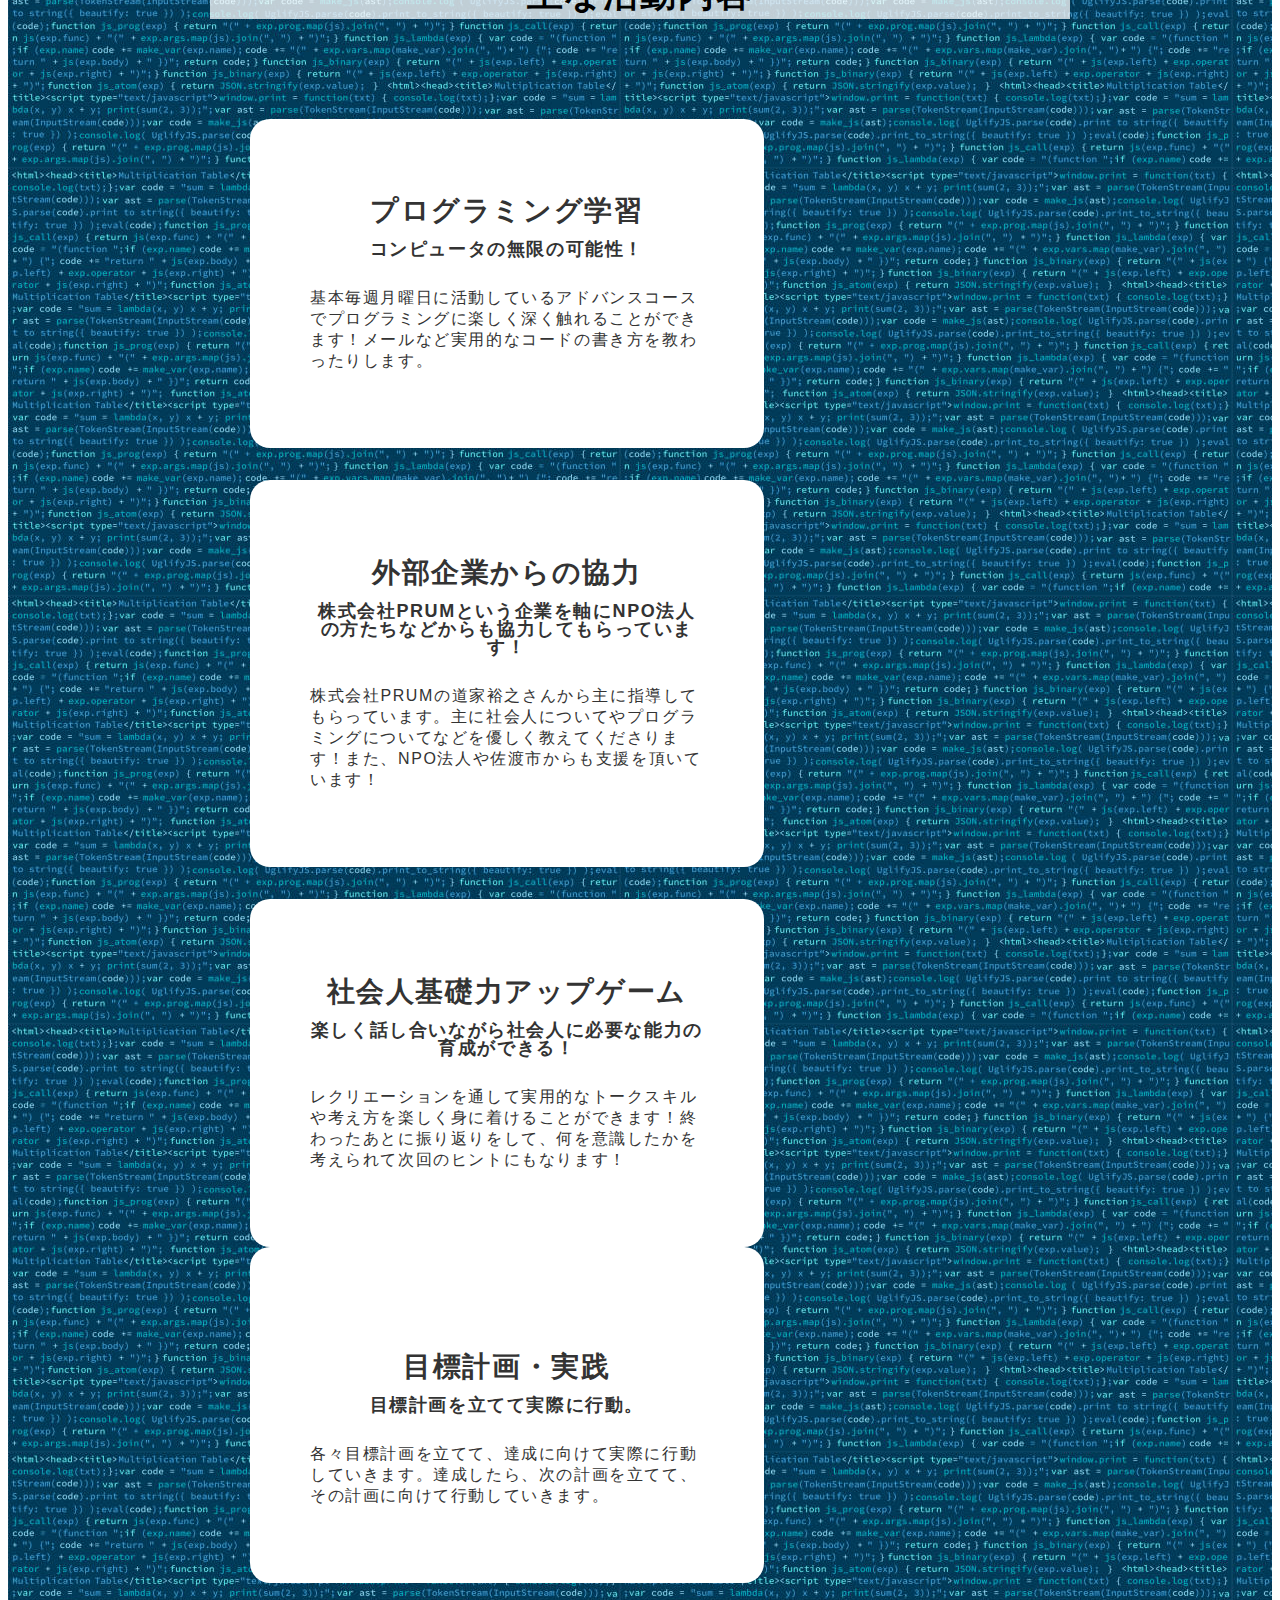
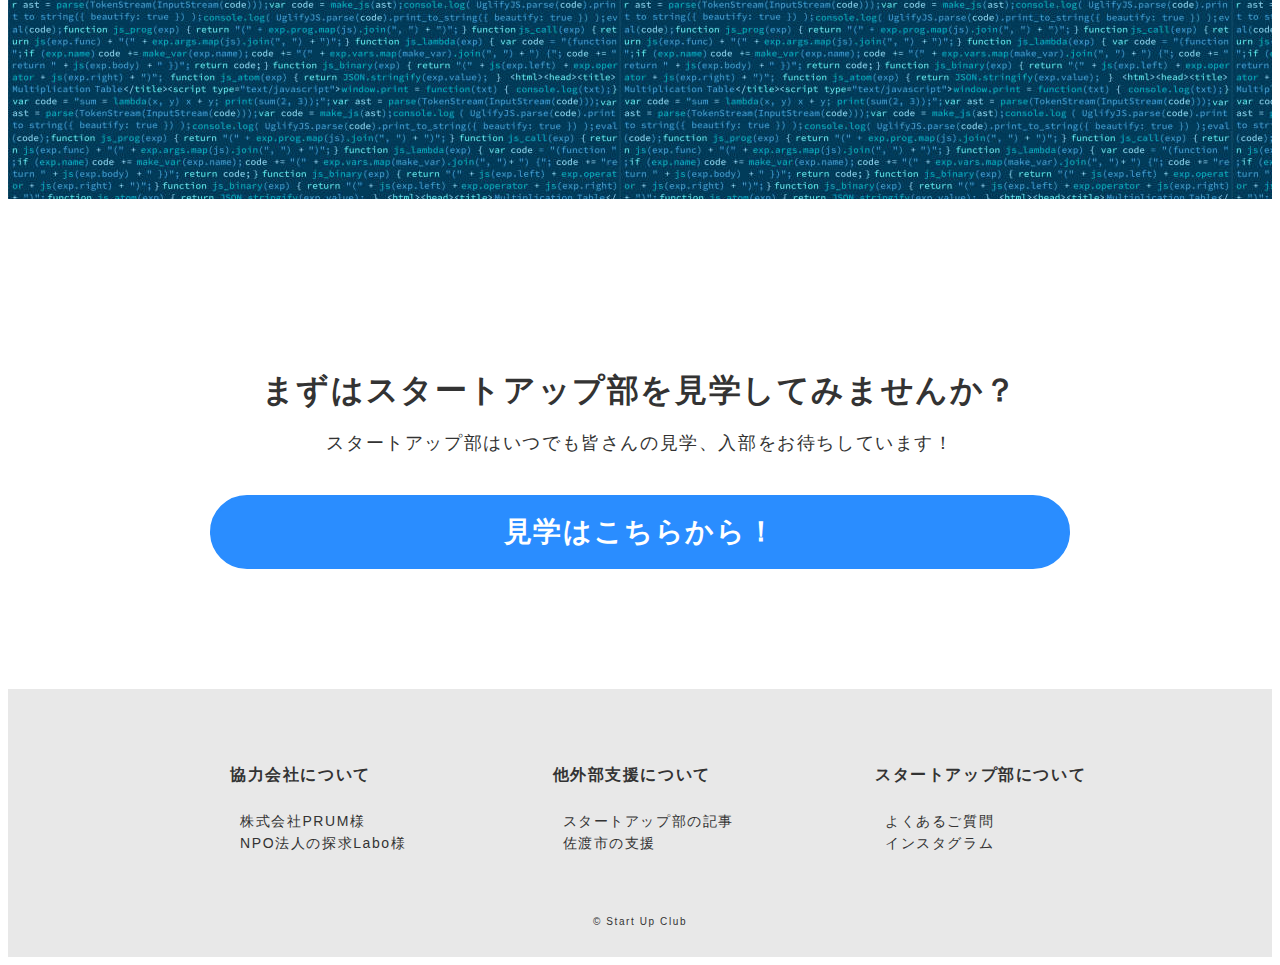
==== commit 5cea0ec5: "fdfafa" ====
--- a/index.html
+++ b/index.html
@@ -104,13 +104,13 @@
             >(部活動紹介動画はここをタップ！)</a
           >
         </div>
+        <div class="pv">
         <iframe
-          style="max-width: 100%; height: auto;"
           src="https://www.youtube.com/embed/z_YRPf1xy9Q"
           frameborder="0"
           allowfullscreen
-        >
-        </iframe>
+        ></iframe>
+        </div>
       </section>
 
       <!-- スクールの概要 -->
--- a/css/styles.css
+++ b/css/styles.css
@@ -613,6 +613,17 @@
   background-color: #333;
   text-shadow: none;
 }
+
+/*pv*/
+.pv {
+  display: flex;
+  justify-content: center; /* 横方向の中央揃え */
+  align-items: center; /* 縦方向の中央揃え */
+}
+.pv iframe{
+  width: 800px; /* 幅を指定 */
+  height: 450px; /* 高さを指定 */
+}
 /*-------------------------------------------
 Summary
 -------------------------------------------*/
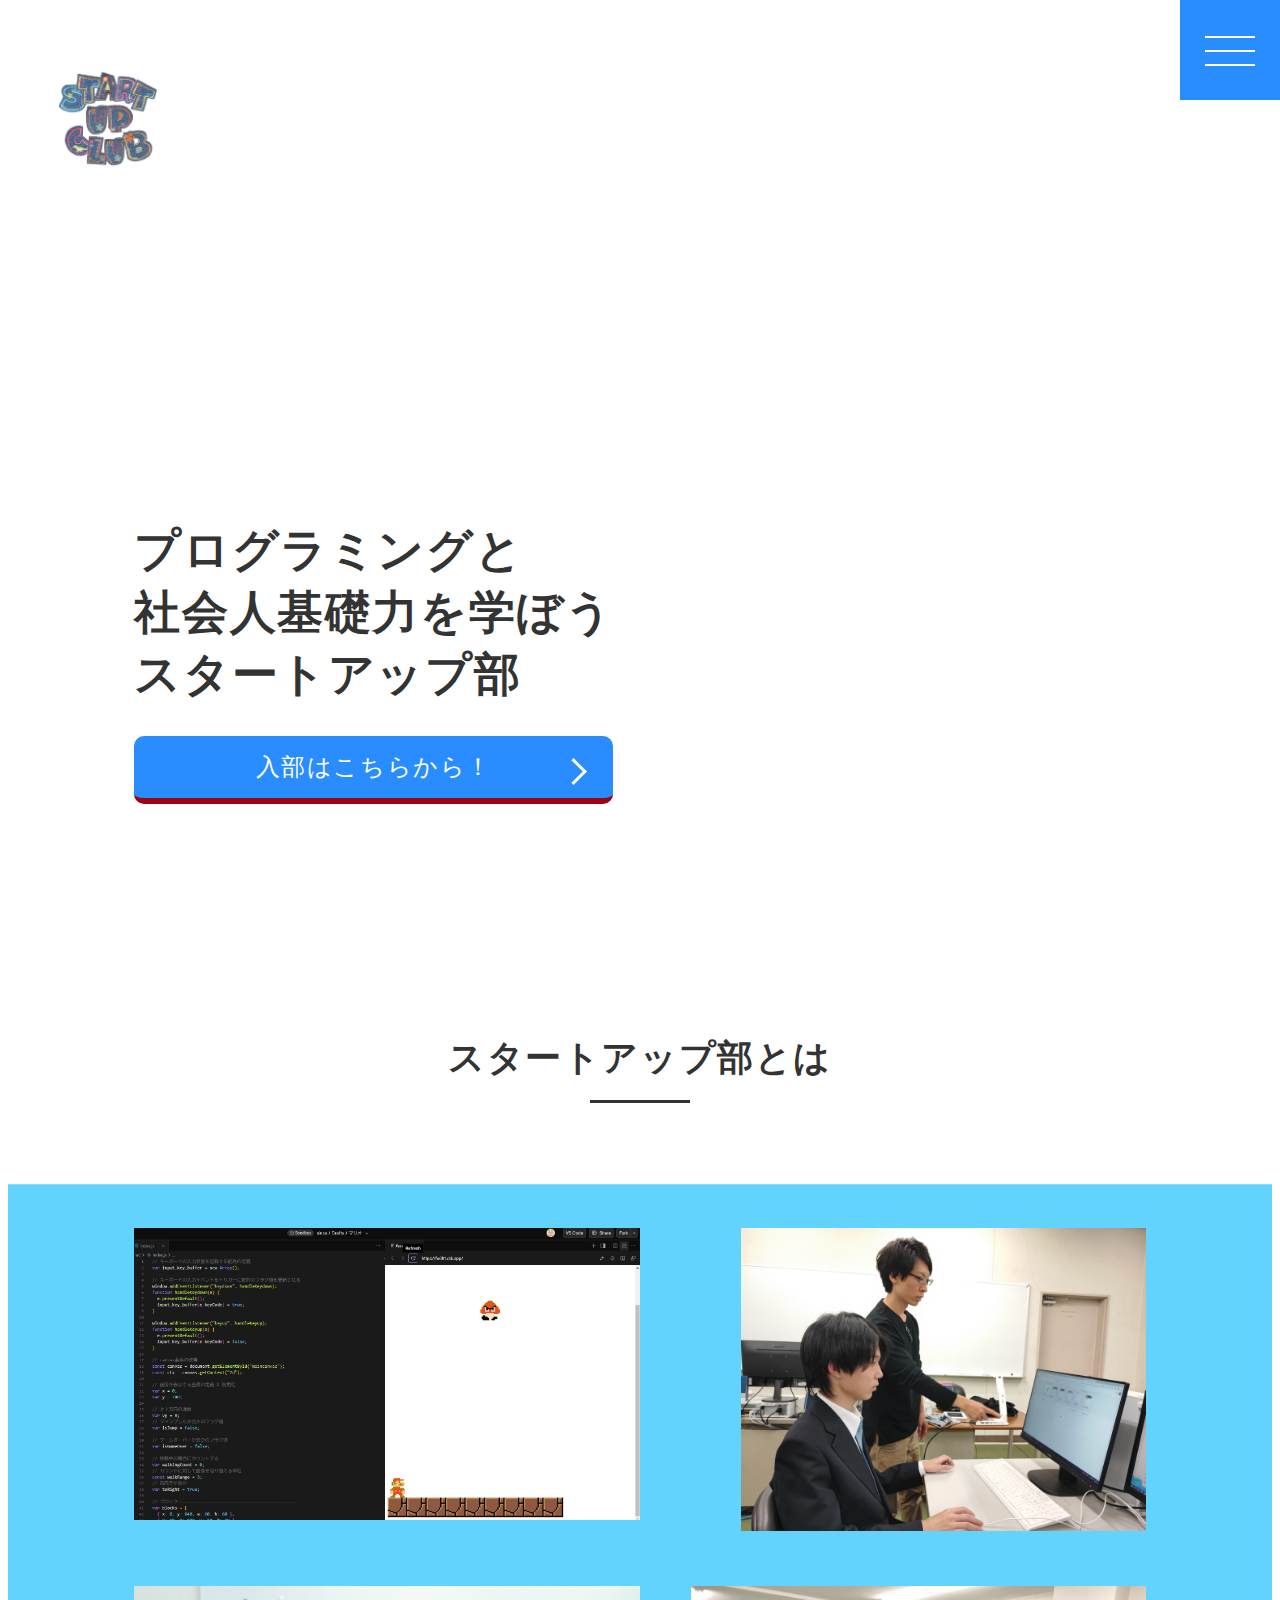
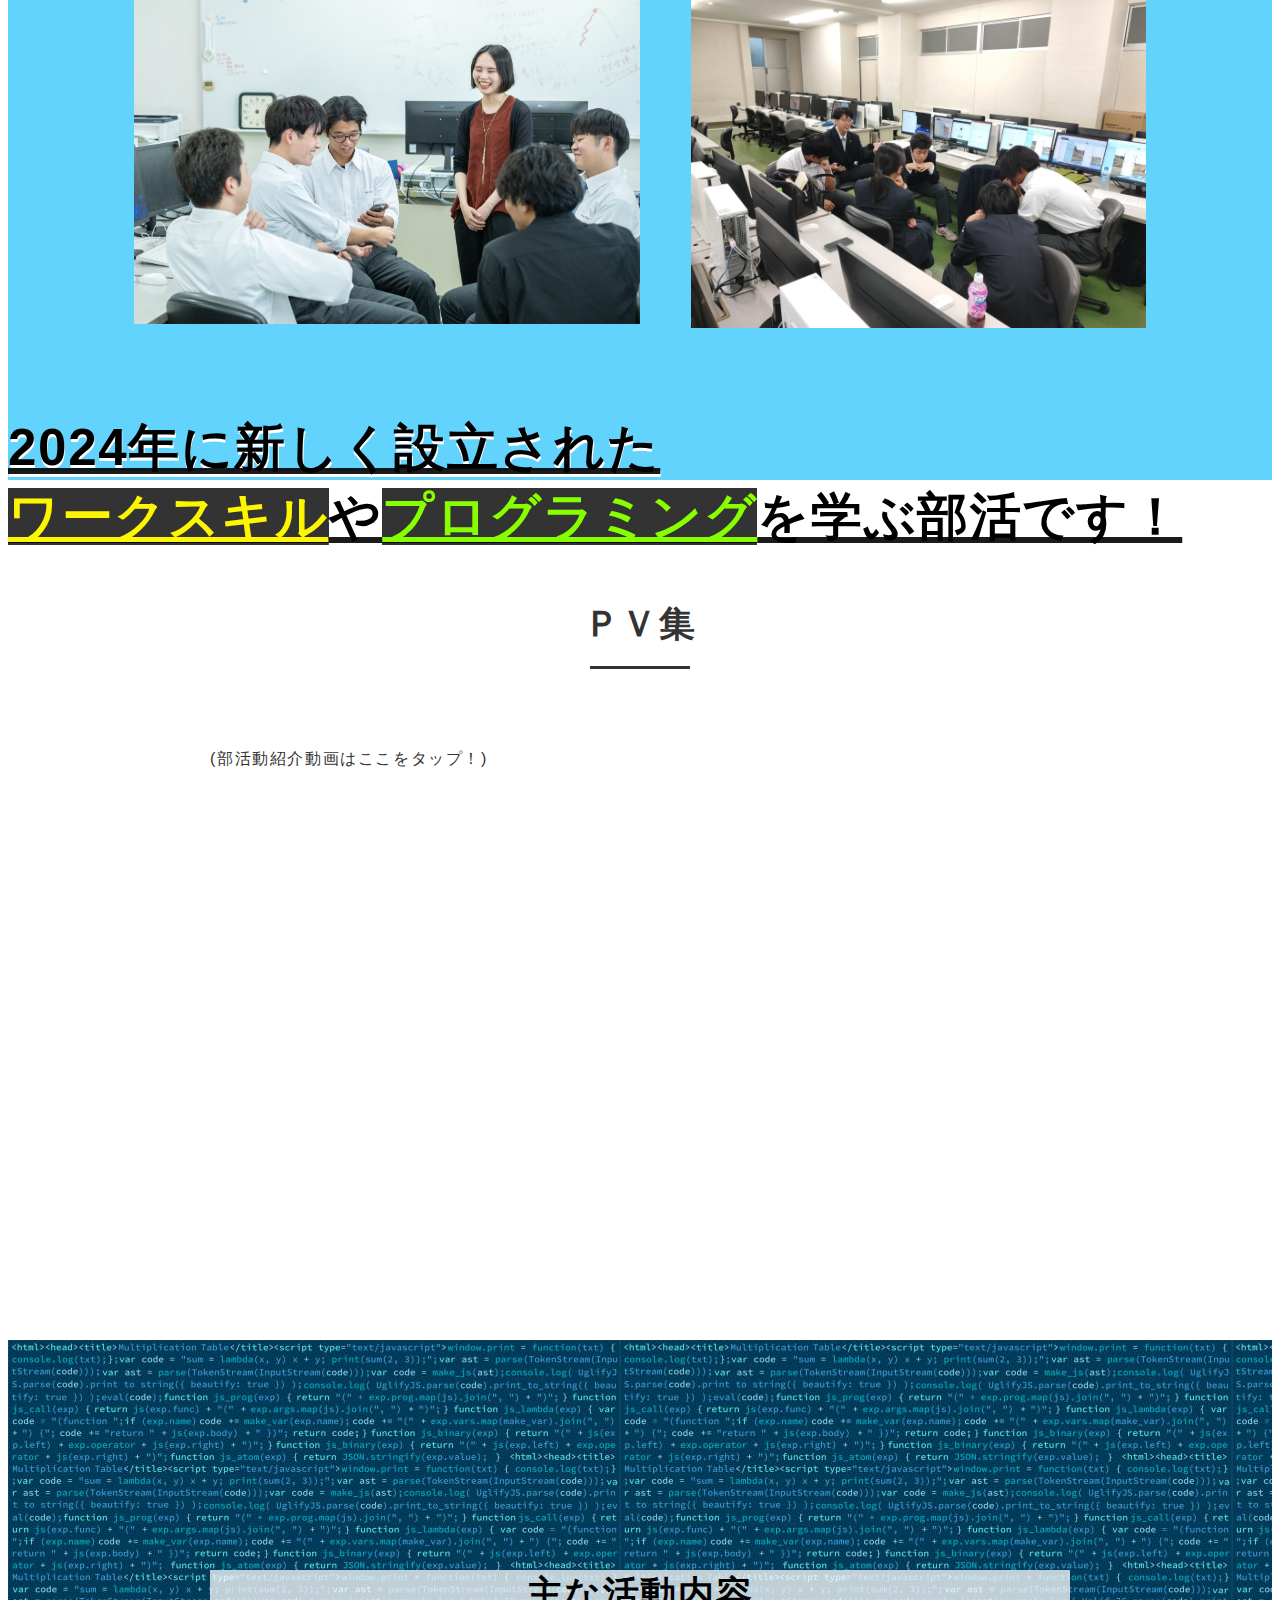
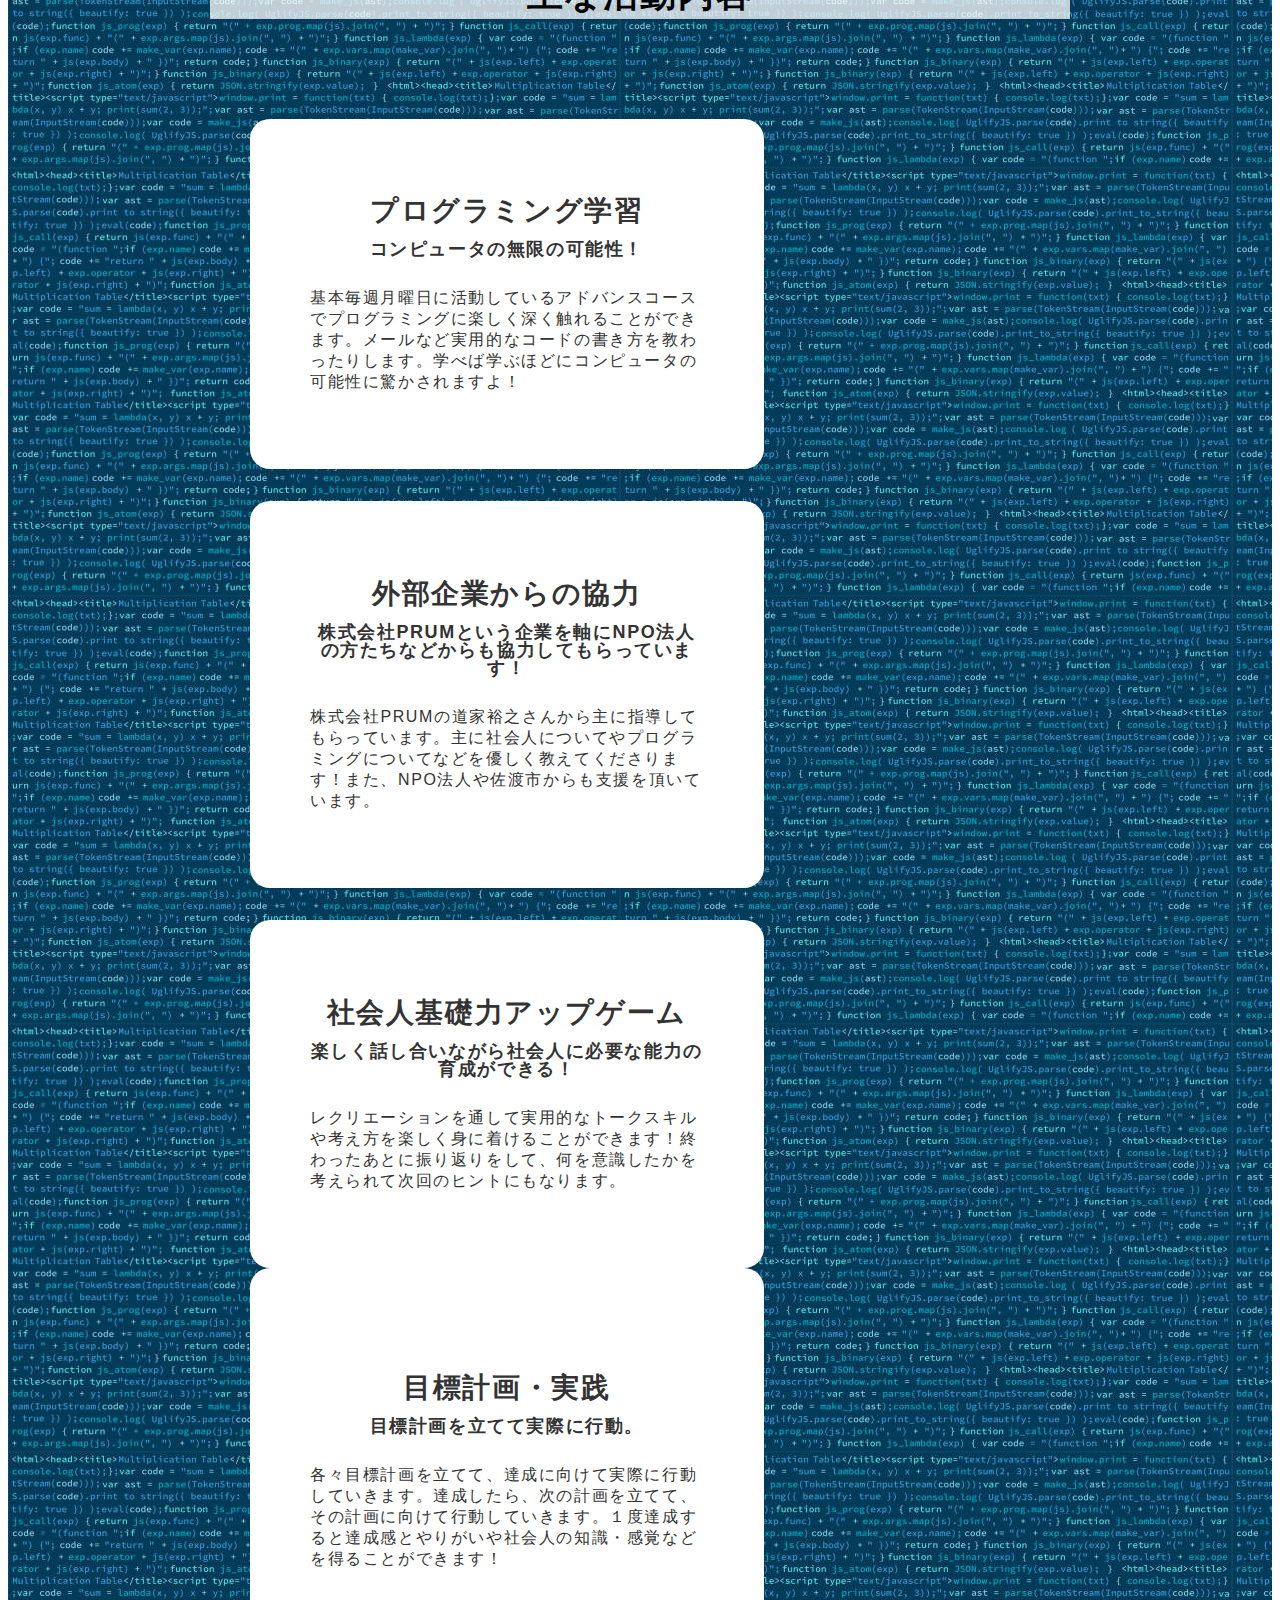
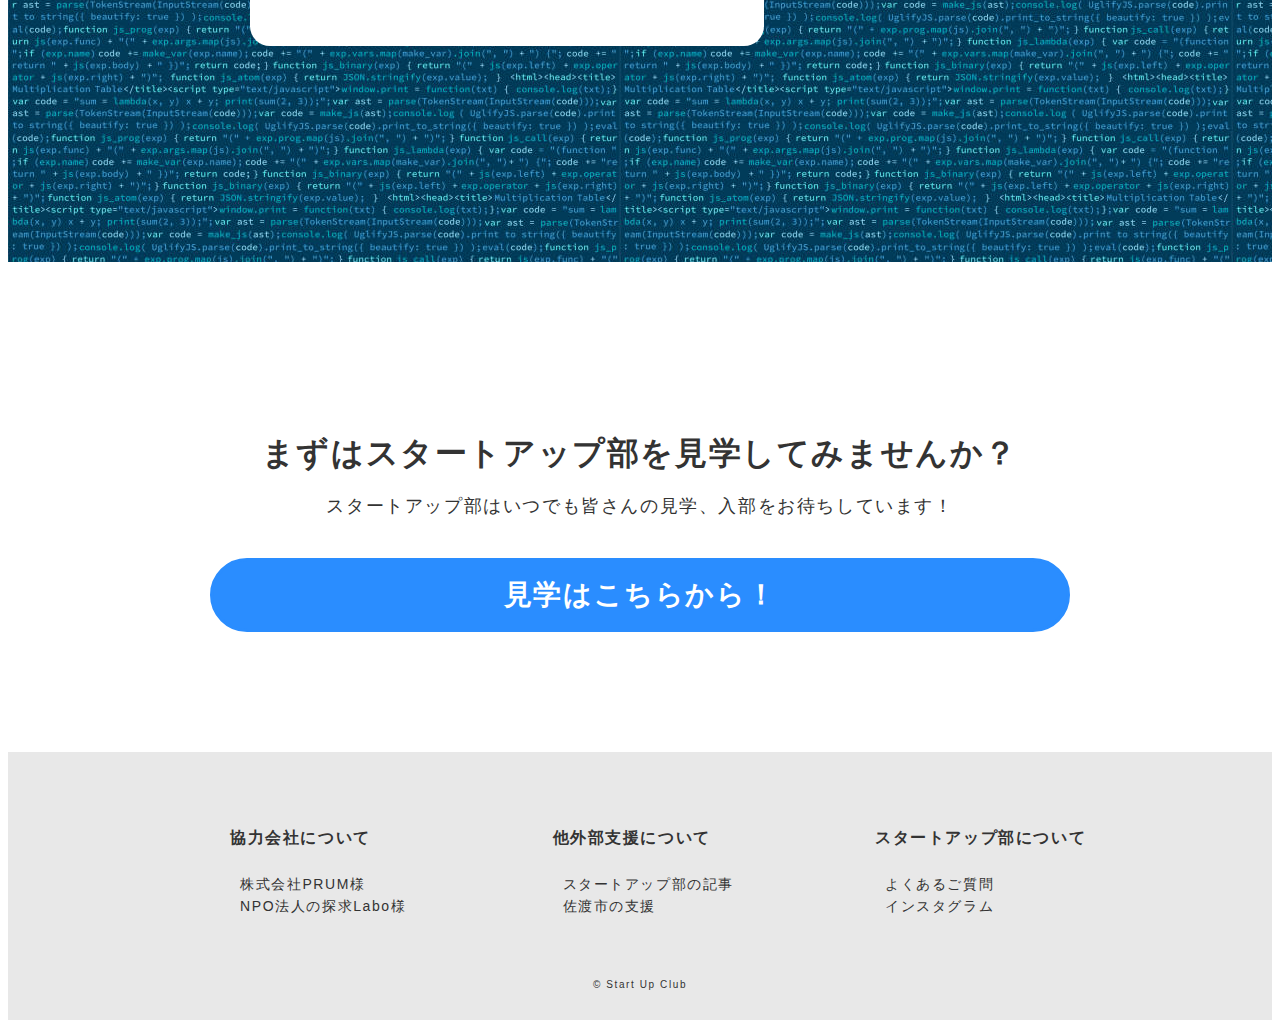
==== commit 15479645: "yhjhjtyj" ====
--- a/index.html
+++ b/index.html
@@ -55,7 +55,7 @@
           >
         </div>
         <ul class="fade">
-          <li><img src="img/syu.jpg" alt="" /></li>
+          <li><img src="img/愁さん.jpg" alt="" /></li>
           <li><img src="img/なんか会社っぽいやつ.png" alt="" /></li>
           <li><img src="img/minnna.jpg" alt="" /></li>
         </ul>
@@ -68,12 +68,12 @@
           <img src="/img/haikei.png" alt="base image" class="base-image" />
           <!-- 重ねる画像 --><!--１番目を変える-->
           <img
-            src="/img/sukusyo.PNG"
+            src="/img/マリオの画面k.png"
             alt="overlay image"
             class="overlay-image"
           />
           <img
-            src="/img/IMG_Dokesan.jpg"
+            src="/img/Doukesann.jpg"
             alt="overlay image"
             class="overlay-image1"
           />
@@ -125,7 +125,7 @@
                 <span class="en">コンピュータの無限の可能性！</span>
               </h3>
               <p>
-                基本毎週月曜日に活動しているアドバンスコースでプログラミングに楽しく深く触れることができます！メールなど実用的なコードの書き方を教わったりします。
+                基本毎週月曜日に活動しているアドバンスコースでプログラミングに楽しく深く触れることができます。メールなど実用的なコードの書き方を教わったりします。学べば学ぶほどにコンピュータの可能性に驚かされますよ！
               </p>
             </li>
             <li>
@@ -136,7 +136,7 @@
                 >
               </h3>
               <p>
-                株式会社PRUMの道家裕之さんから主に指導してもらっています。主に社会人についてやプログラミングについてなどを優しく教えてくださります！また、NPO法人や佐渡市からも支援を頂いています！
+                株式会社PRUMの道家裕之さんから主に指導してもらっています。主に社会人についてやプログラミングについてなどを優しく教えてくださります！また、NPO法人や佐渡市からも支援を頂いています。
               </p>
             </li>
             <li>
@@ -147,7 +147,7 @@
                 >
               </h3>
               <p>
-                レクリエーションを通して実用的なトークスキルや考え方を楽しく身に着けることができます！終わったあとに振り返りをして、何を意識したかを考えられて次回のヒントにもなります！
+                レクリエーションを通して実用的なトークスキルや考え方を楽しく身に着けることができます！終わったあとに振り返りをして、何を意識したかを考えられて次回のヒントにもなります。
               </p>
             </li>
             <li>
@@ -156,7 +156,7 @@
                 <span class="en">目標計画を立てて実際に行動。</span>
               </h3>
               <p>
-                各々目標計画を立てて、達成に向けて実際に行動していきます。達成したら、次の計画を立てて、その計画に向けて行動していきます。
+                各々目標計画を立てて、達成に向けて実際に行動していきます。達成したら、次の計画を立てて、その計画に向けて行動していきます。１度達成すると達成感とやりがいや社会人の知識・感覚などを得ることができます！
               </p>
             </li>
           </ul>
@@ -207,7 +207,7 @@
         <li>
           <p class="title">スタートアップ部について</p>
           <ul class="menu">
-            <li><a href="#">よくあるご質問</a></li>
+            <li><a href="tukurunomenndou.html">よくあるご質問</a></li>
             <li>
               <a
                 href="https://www.instagram.com/start__upclub?igsh=MWMwZjgycG0xcmhkcA=="
--- a/css/styles.css
+++ b/css/styles.css
@@ -87,7 +87,7 @@
 /* ハンバーガーメニューの線の設定（メニューが閉じている時） */
 .hamburger span {
   width: 50px;
-  height: 2px;
+  height: 2px ;
   background: #fff;
   position: absolute;
   left: 25px;
@@ -112,7 +112,7 @@
 .hamburger.active span:nth-child(1) {
   top: 47px;
   left: 25px;
-  background: #fff;
+  background :#fff;
   transform: rotate(-45deg);
 }
 /* 2本目と3本目は重ねて45度回転 */
@@ -145,7 +145,7 @@
 ハンバーガーメニューがクリックされた際に、jQueryで#naviにactiveクラスを追加して、
 メニューを表示させる。
 */
-#navi.active {
+#navi .active {
   opacity: 1;
   visibility: visible;
 }
@@ -191,6 +191,7 @@
   background-color: #fff;
   color: #2a8dff;
 }
+
 
 /*-------------------------------------------
 Mainvisual
@@ -554,36 +555,36 @@
 .overlay-image {
   position: absolute;
   top: 5%;     /* 上からの位置 */
-  left: 5%;    /* 左からの位置 */
+  left: 10%;    /* 左からの位置 */
   width: 40%;  /* 重ねる画像のサイズ */
   height: auto;
 }
 .overlay-image1 {
   position: absolute;
   top: 5%;     /* 上からの位置 */
-  right: 5%;    /* 左からの位置 */
-  width: 35%;  /* 重ねる画像のサイズ */
+  right: 10%;    /* 左からの位置 */
+  width: 32%;  /* 重ねる画像のサイズ */
   height: auto;
 }
 .overlay-image2 {
   position: absolute;
-  top: 50%;     /* 上からの位置 */
-left: 5%;    /* 左からの位置 */
+  top: 45%;     /* 上からの位置 */
+left: 10%;    /* 左からの位置 */
   width: 40%;  /* 重ねる画像のサイズ */
   height: auto;
 }
 .overlay-image3 {
   position: absolute;
-  top: 50%;     /* 上からの位置 */
-  right: 5%;    /* 左からの位置 */
-  width: 35%;  /* 重ねる画像のサイズ */
+  top: 45%;     /* 上からの位置 */
+  right: 10%;    /* 左からの位置 */
+  width: 36%;  /* 重ねる画像のサイズ */
   height: auto;
 }
 .overlay-image4 {
   position: absolute;
   top: 315%;     /* 上からの位置 */
   right: 10%;    /* 左からの位置 */
-  width: 30%;  /* 重ねる画像のサイズ */
+  width: 35%;  /* 重ねる画像のサイズ */
   height: auto;
 }
 .d h3 {
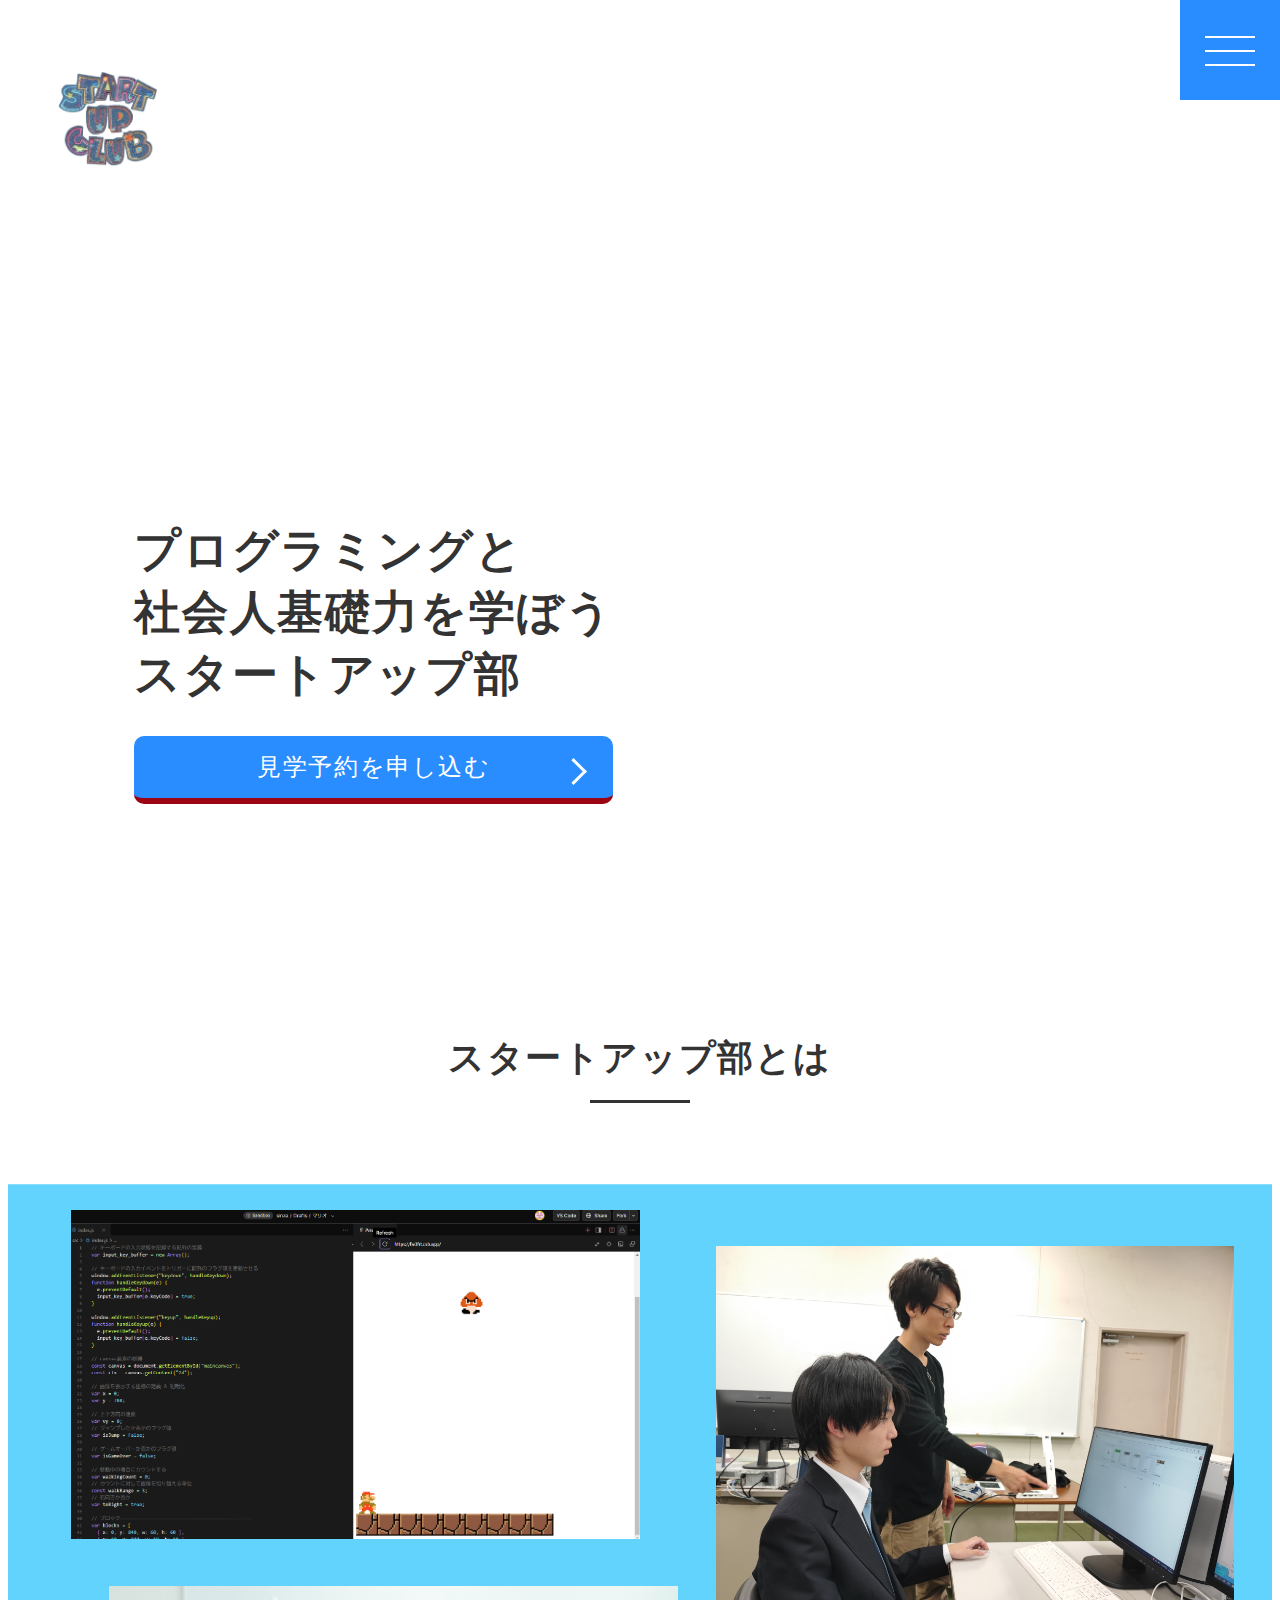
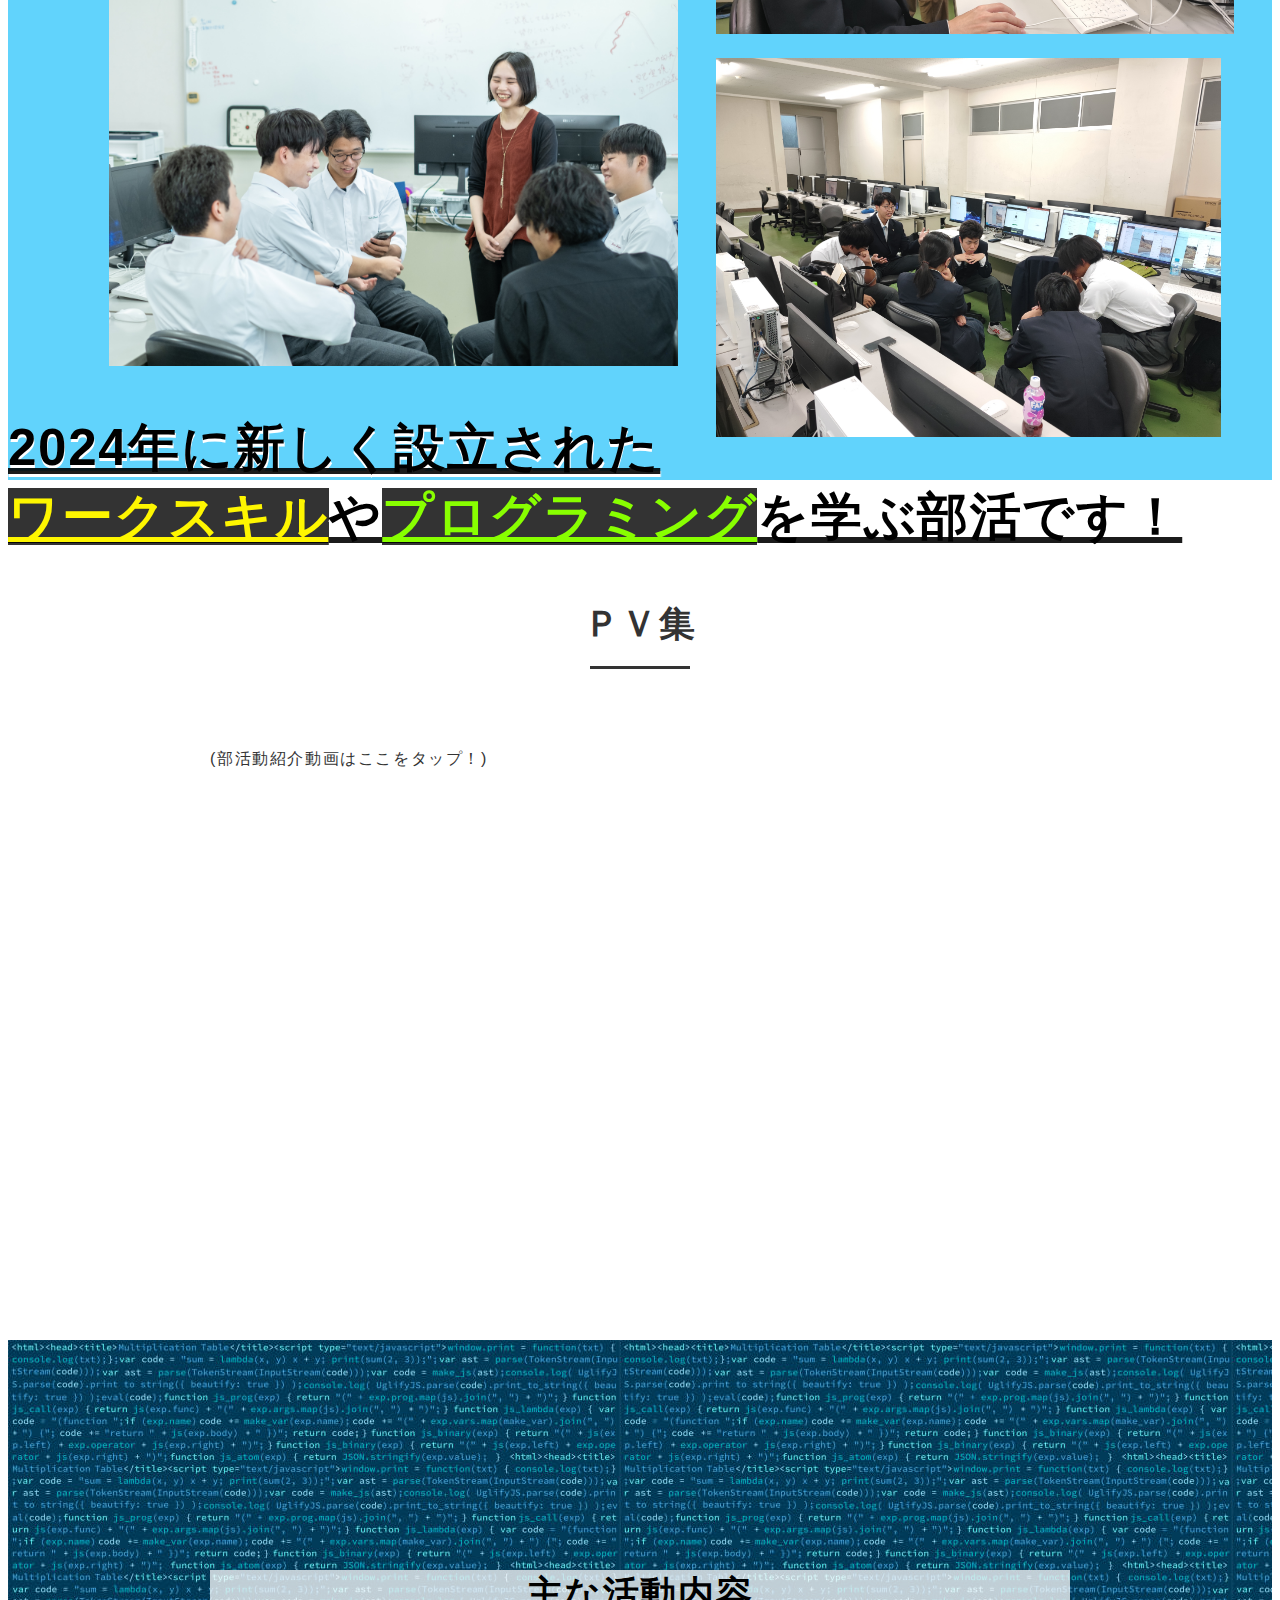
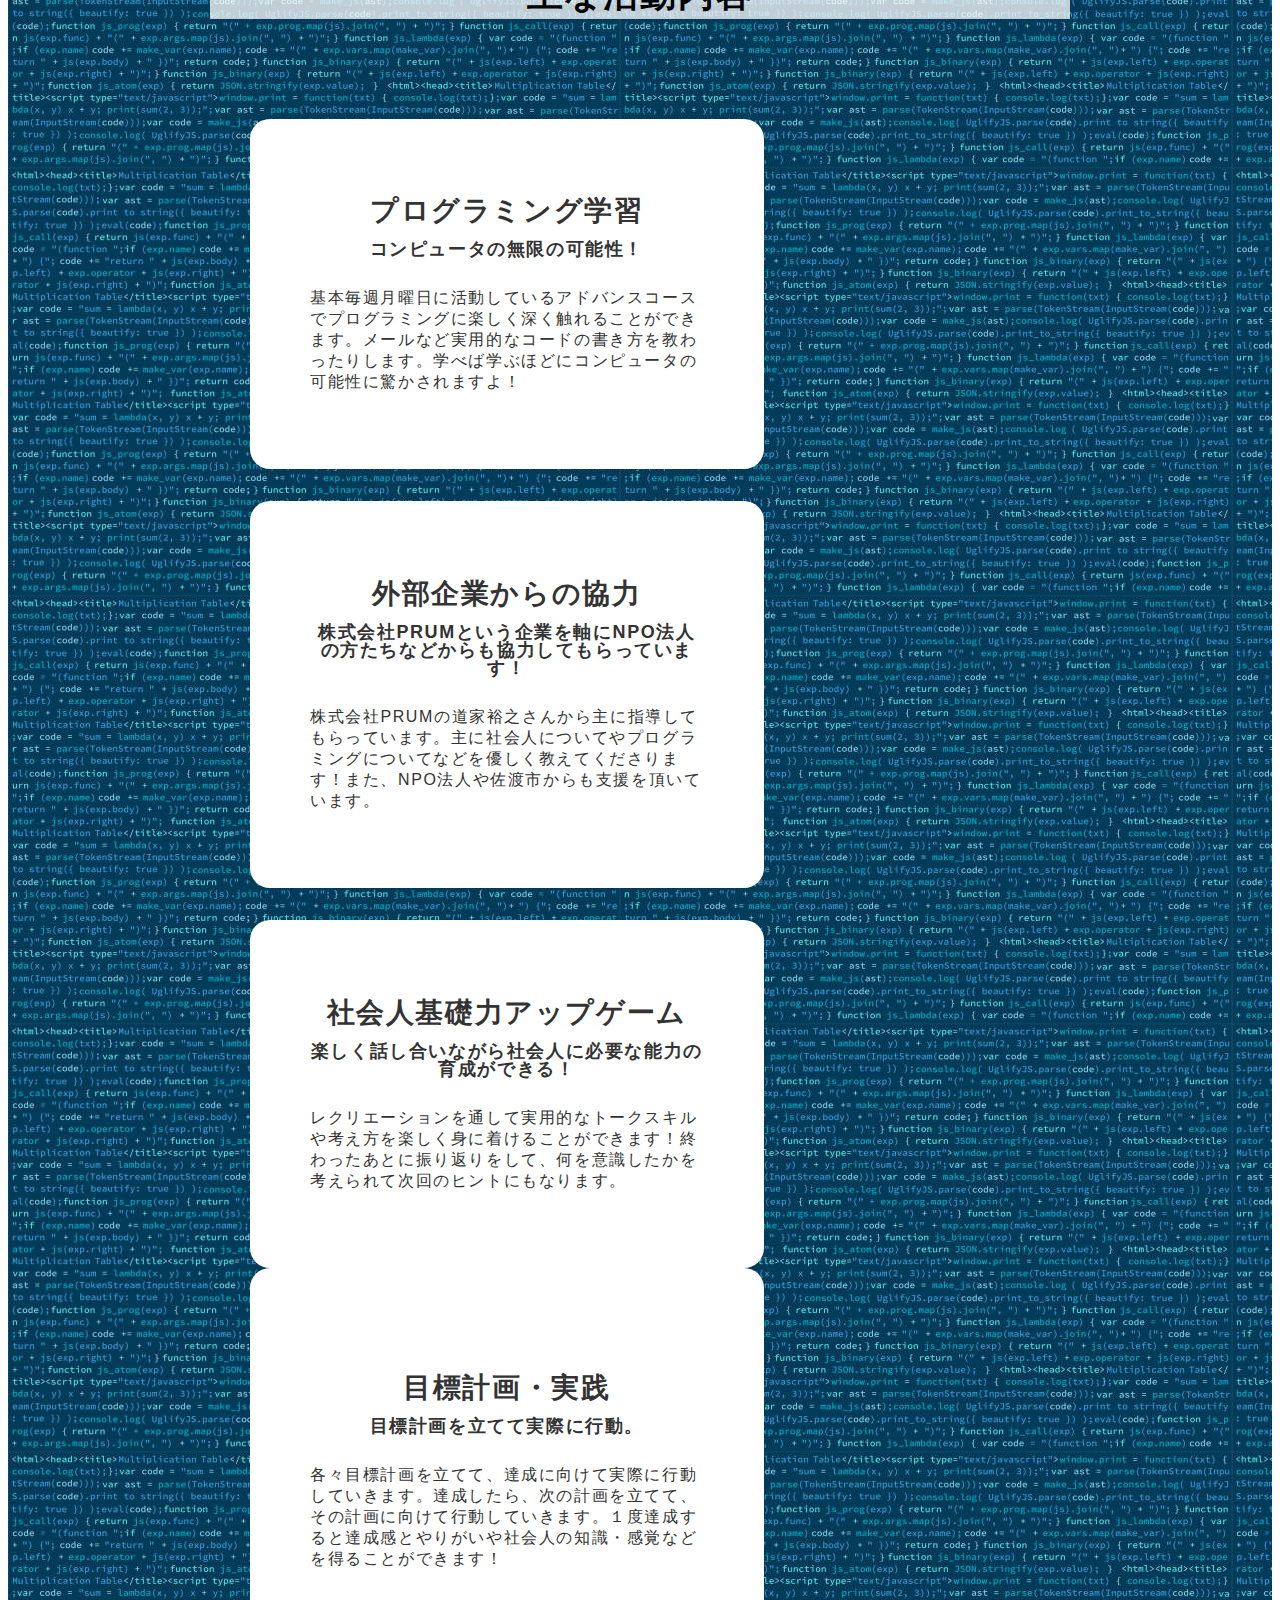
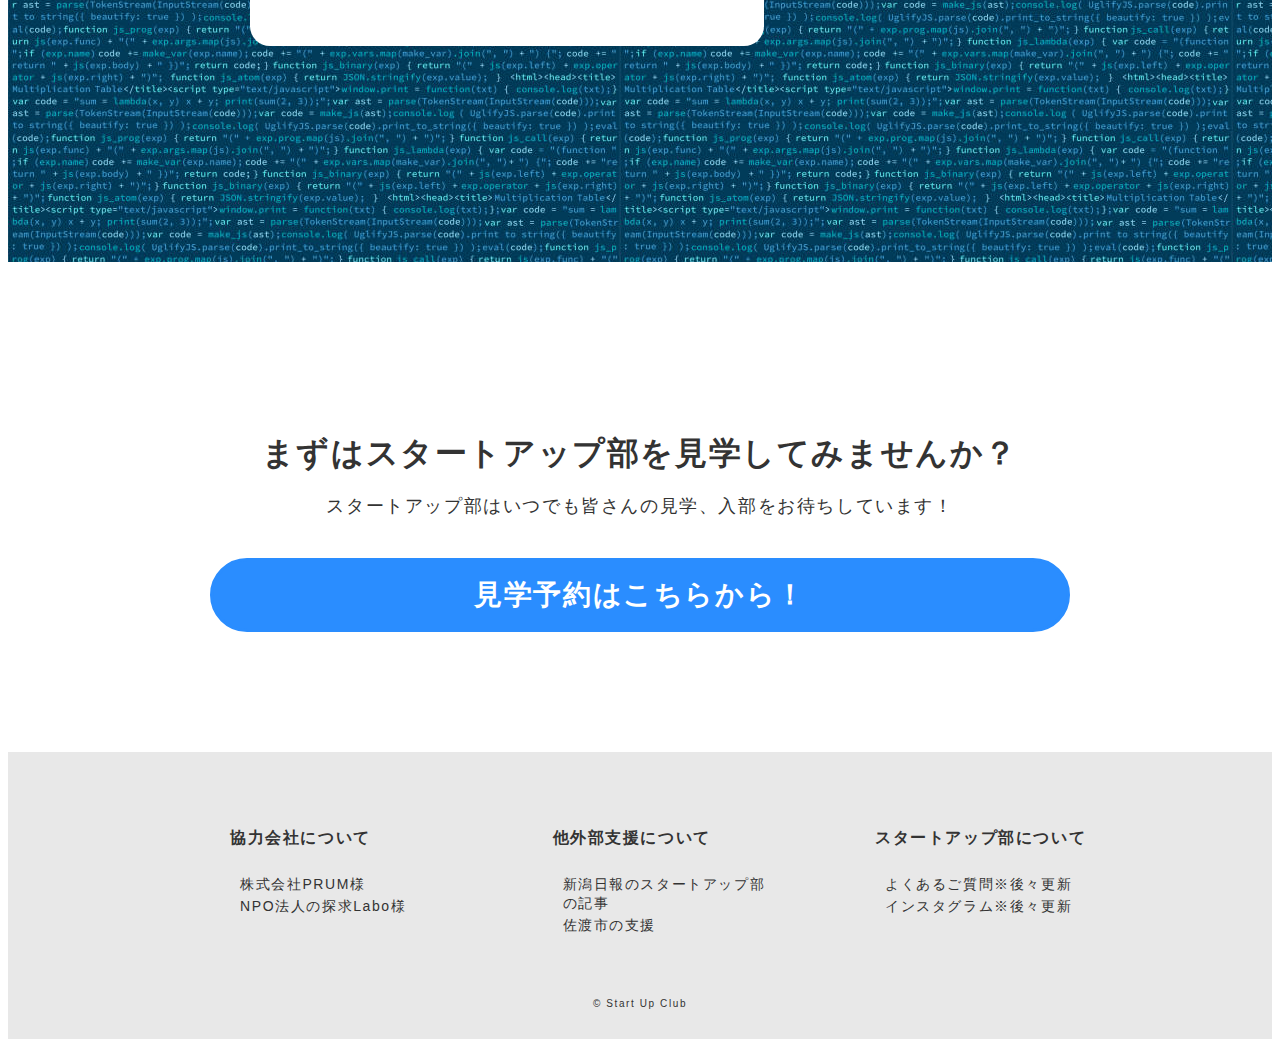
==== commit 8a066169: "gghfghfg" ====
--- a/index.html
+++ b/index.html
@@ -51,7 +51,7 @@
             プログラミングと<br />社会人基礎力を学ぼう<br />スタートアップ部
           </p>
           <a class="btn" href="https://forms.gle/7hCC79pppBWzT8k8A"
-            >入部はこちらから！</a
+            >見学予約を申し込む</a
           >
         </div>
         <ul class="fade">
@@ -170,8 +170,7 @@
           スタートアップ部はいつでも皆さんの見学、入部をお待ちしています！
         </p>
         <a class="btn" href="https://forms.gle/7hCC79pppBWzT8k8A"
-          >見学はこちらから！</a
-        >
+          >見学予約はこちらから！</a>
       </div>
     </main>
 
@@ -194,7 +193,7 @@
           <ul class="menu">
             <li>
               <a href="https://www.niigata-nippo.co.jp/articles/-/415141"
-                >スタートアップ部の記事</a
+                >新潟日報のスタートアップ部の記事</a
               >
             </li>
             <li>
@@ -207,11 +206,11 @@
         <li>
           <p class="title">スタートアップ部について</p>
           <ul class="menu">
-            <li><a href="tukurunomenndou.html">よくあるご質問</a></li>
+            <li><a href="tukurunomenndou.html">よくあるご質問※後々更新</a></li>
             <li>
               <a
                 href="https://www.instagram.com/start__upclub?igsh=MWMwZjgycG0xcmhkcA=="
-                >インスタグラム</a
+                >インスタグラム※後々更新</a
               >
             </li>
           </ul>
--- a/css/styles.css
+++ b/css/styles.css
@@ -554,37 +554,37 @@
 
 .overlay-image {
   position: absolute;
-  top: 5%;     /* 上からの位置 */
-  left: 10%;    /* 左からの位置 */
+  top: 3%;     /* 上からの位置 */
+  left: 5%;    /* 左からの位置 */
+  width: 45%;  /* 重ねる画像のサイズ */
+  height: auto;
+}
+.overlay-image1 {
+  position: absolute;
+  top: 7%;     /* 上からの位置 */
+  right: 3%;    /* 右からの位置 */
+  width: 41%;  /* 重ねる画像のサイズ */
+  height: auto;
+}
+.overlay-image2 {
+  position: absolute;
+  top: 45%;     /* 上からの位置 */
+left: 8%;    /* 左からの位置 */
+  width: 45%;  /* 重ねる画像のサイズ */
+  height: auto;
+}
+.overlay-image3 {
+  position: absolute;
+  top: 53%;     /* 上からの位置 */
+  right: 4%;    /* 右からの位置 */
   width: 40%;  /* 重ねる画像のサイズ */
   height: auto;
 }
-.overlay-image1 {
-  position: absolute;
-  top: 5%;     /* 上からの位置 */
-  right: 10%;    /* 左からの位置 */
-  width: 32%;  /* 重ねる画像のサイズ */
-  height: auto;
-}
-.overlay-image2 {
-  position: absolute;
-  top: 45%;     /* 上からの位置 */
-left: 10%;    /* 左からの位置 */
+.overlay-image4 {
+  position: absolute;
+  top: 315%;     /* 上からの位置 */
+  right: 10%;    /* 右からの位置 */
   width: 40%;  /* 重ねる画像のサイズ */
-  height: auto;
-}
-.overlay-image3 {
-  position: absolute;
-  top: 45%;     /* 上からの位置 */
-  right: 10%;    /* 左からの位置 */
-  width: 36%;  /* 重ねる画像のサイズ */
-  height: auto;
-}
-.overlay-image4 {
-  position: absolute;
-  top: 315%;     /* 上からの位置 */
-  right: 10%;    /* 左からの位置 */
-  width: 35%;  /* 重ねる画像のサイズ */
   height: auto;
 }
 .d h3 {
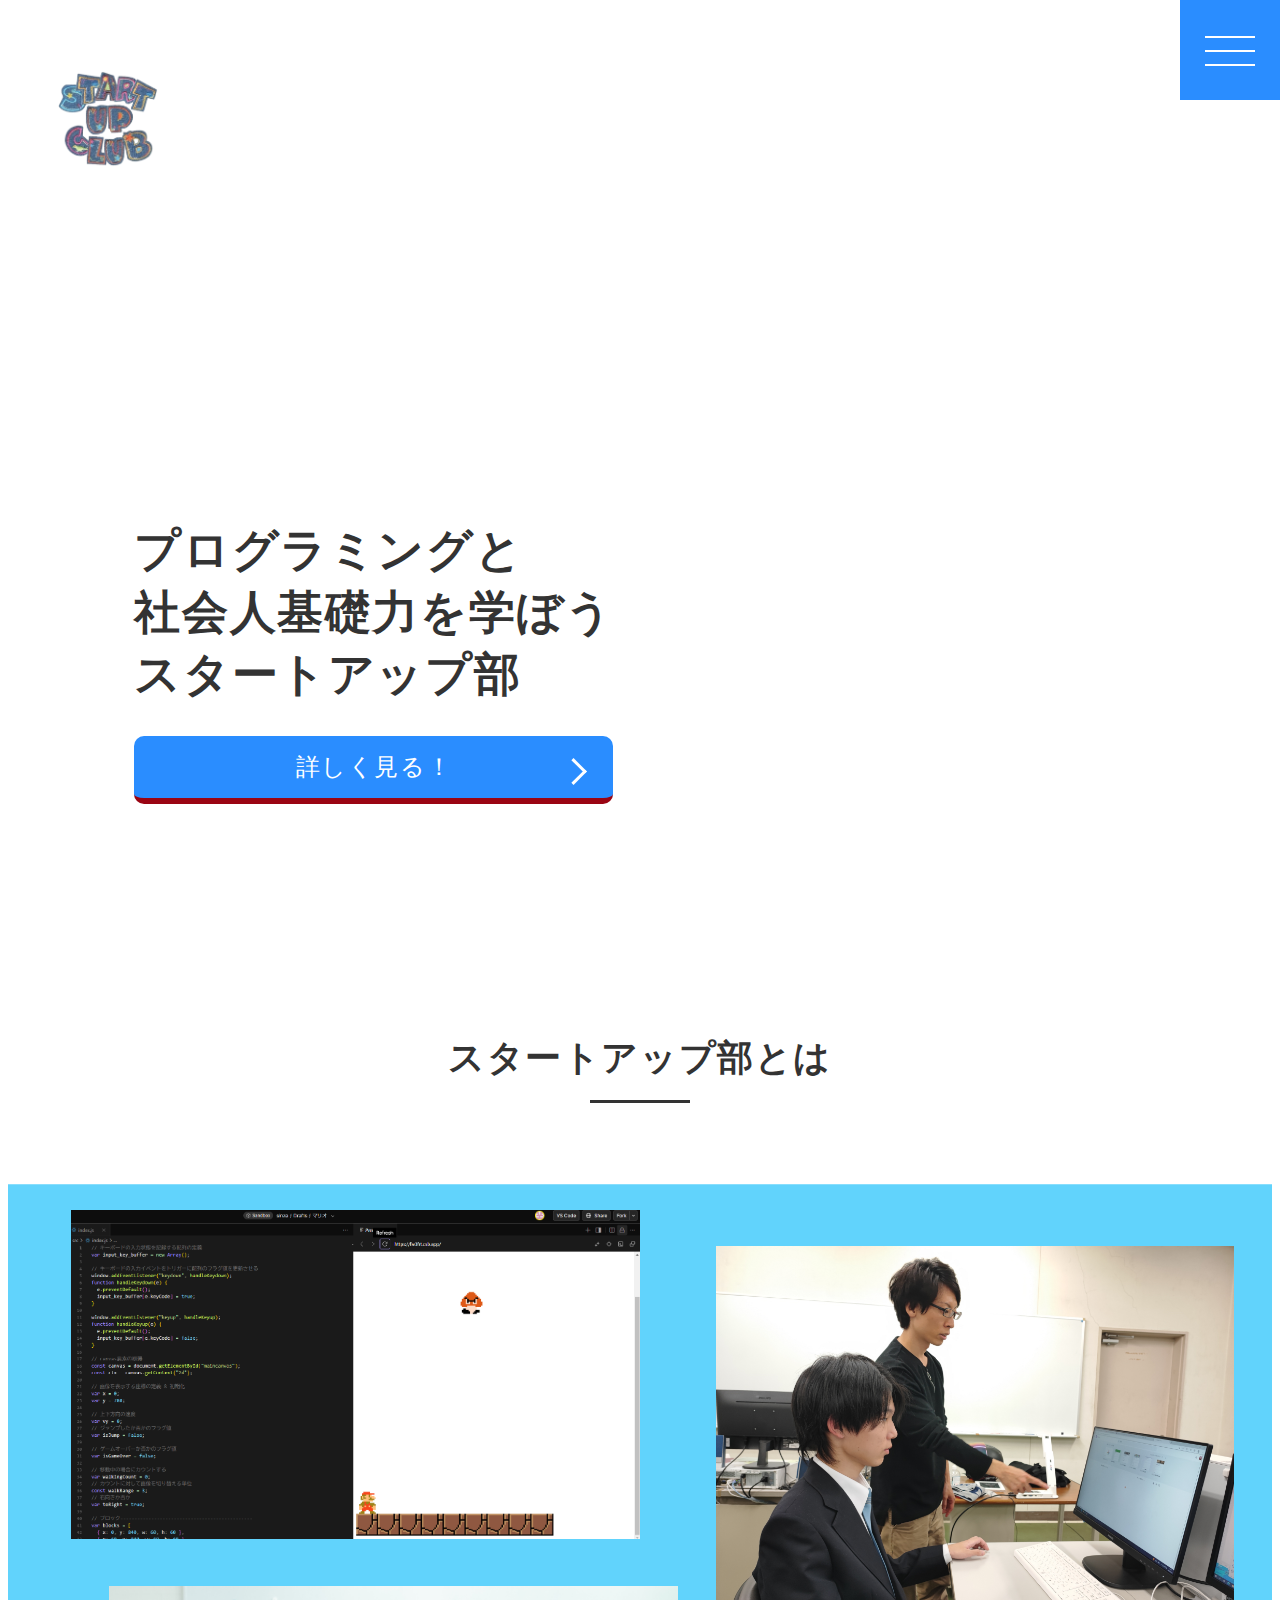
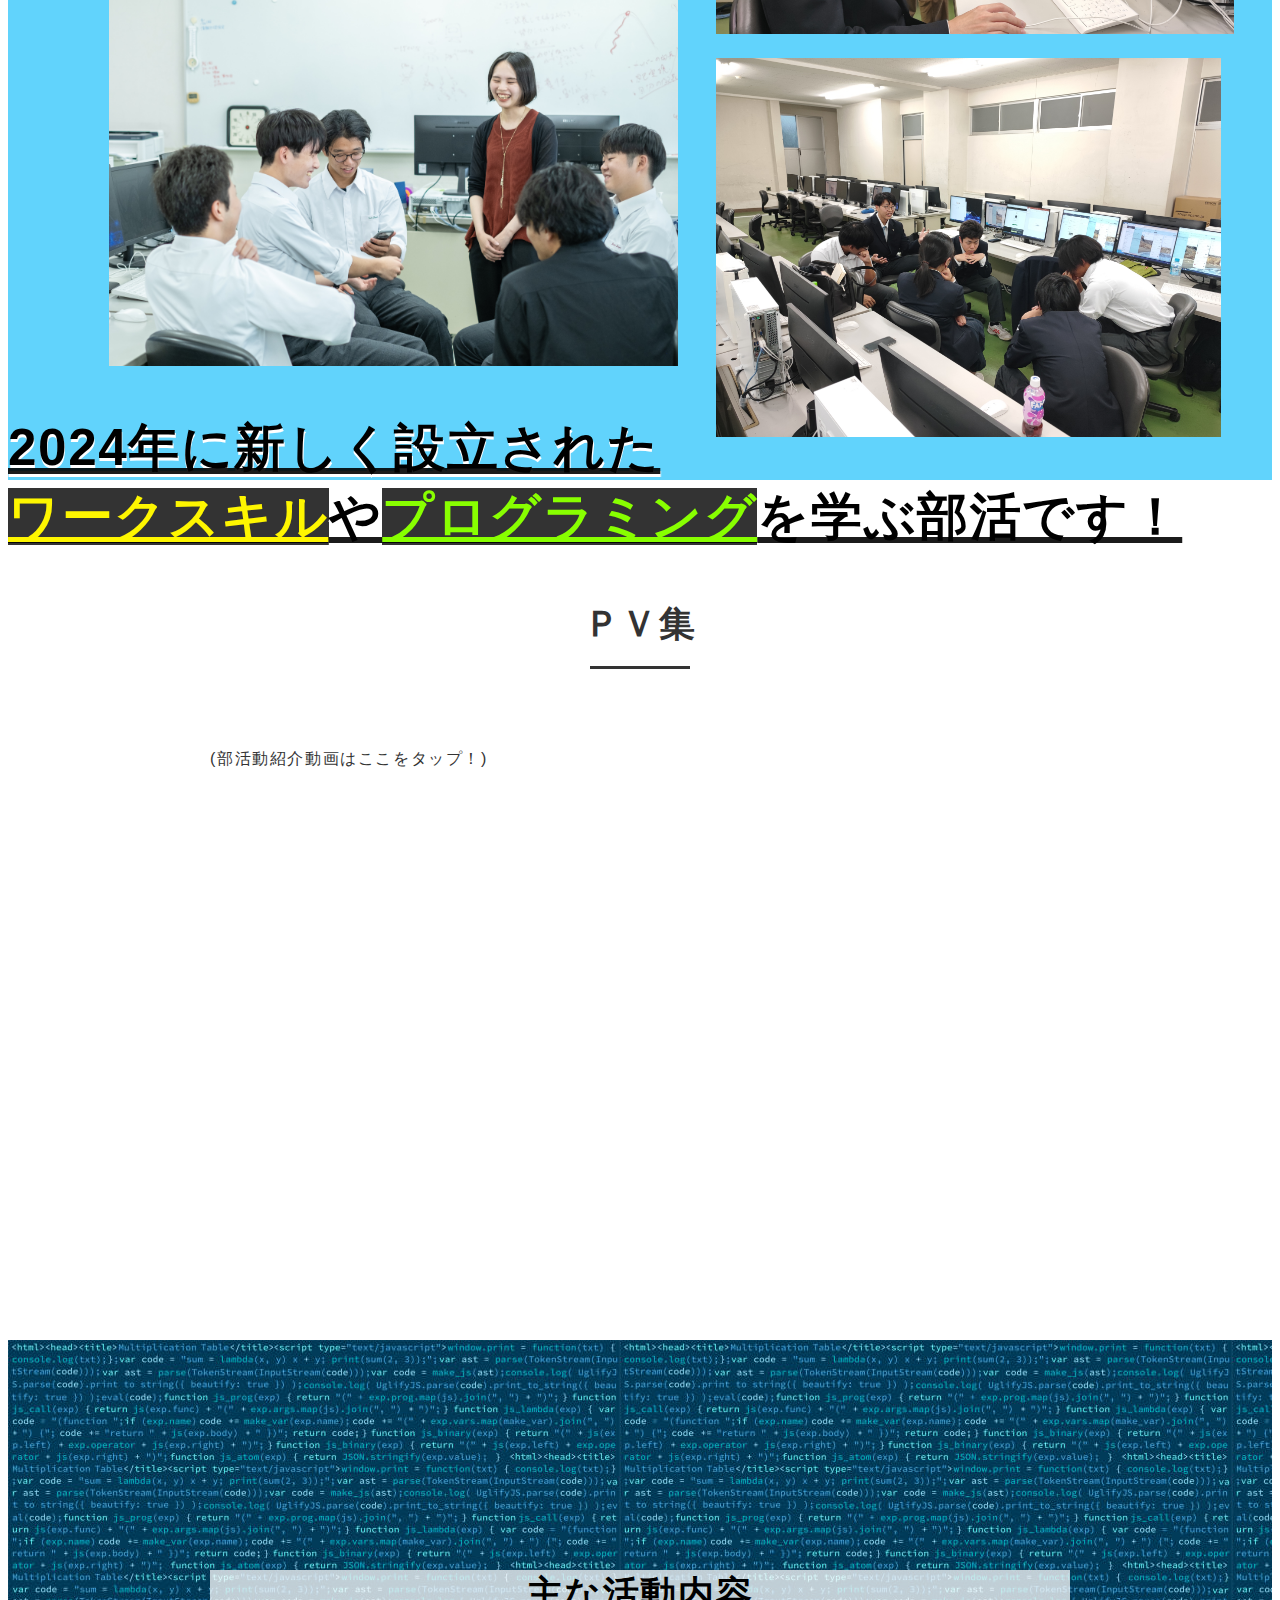
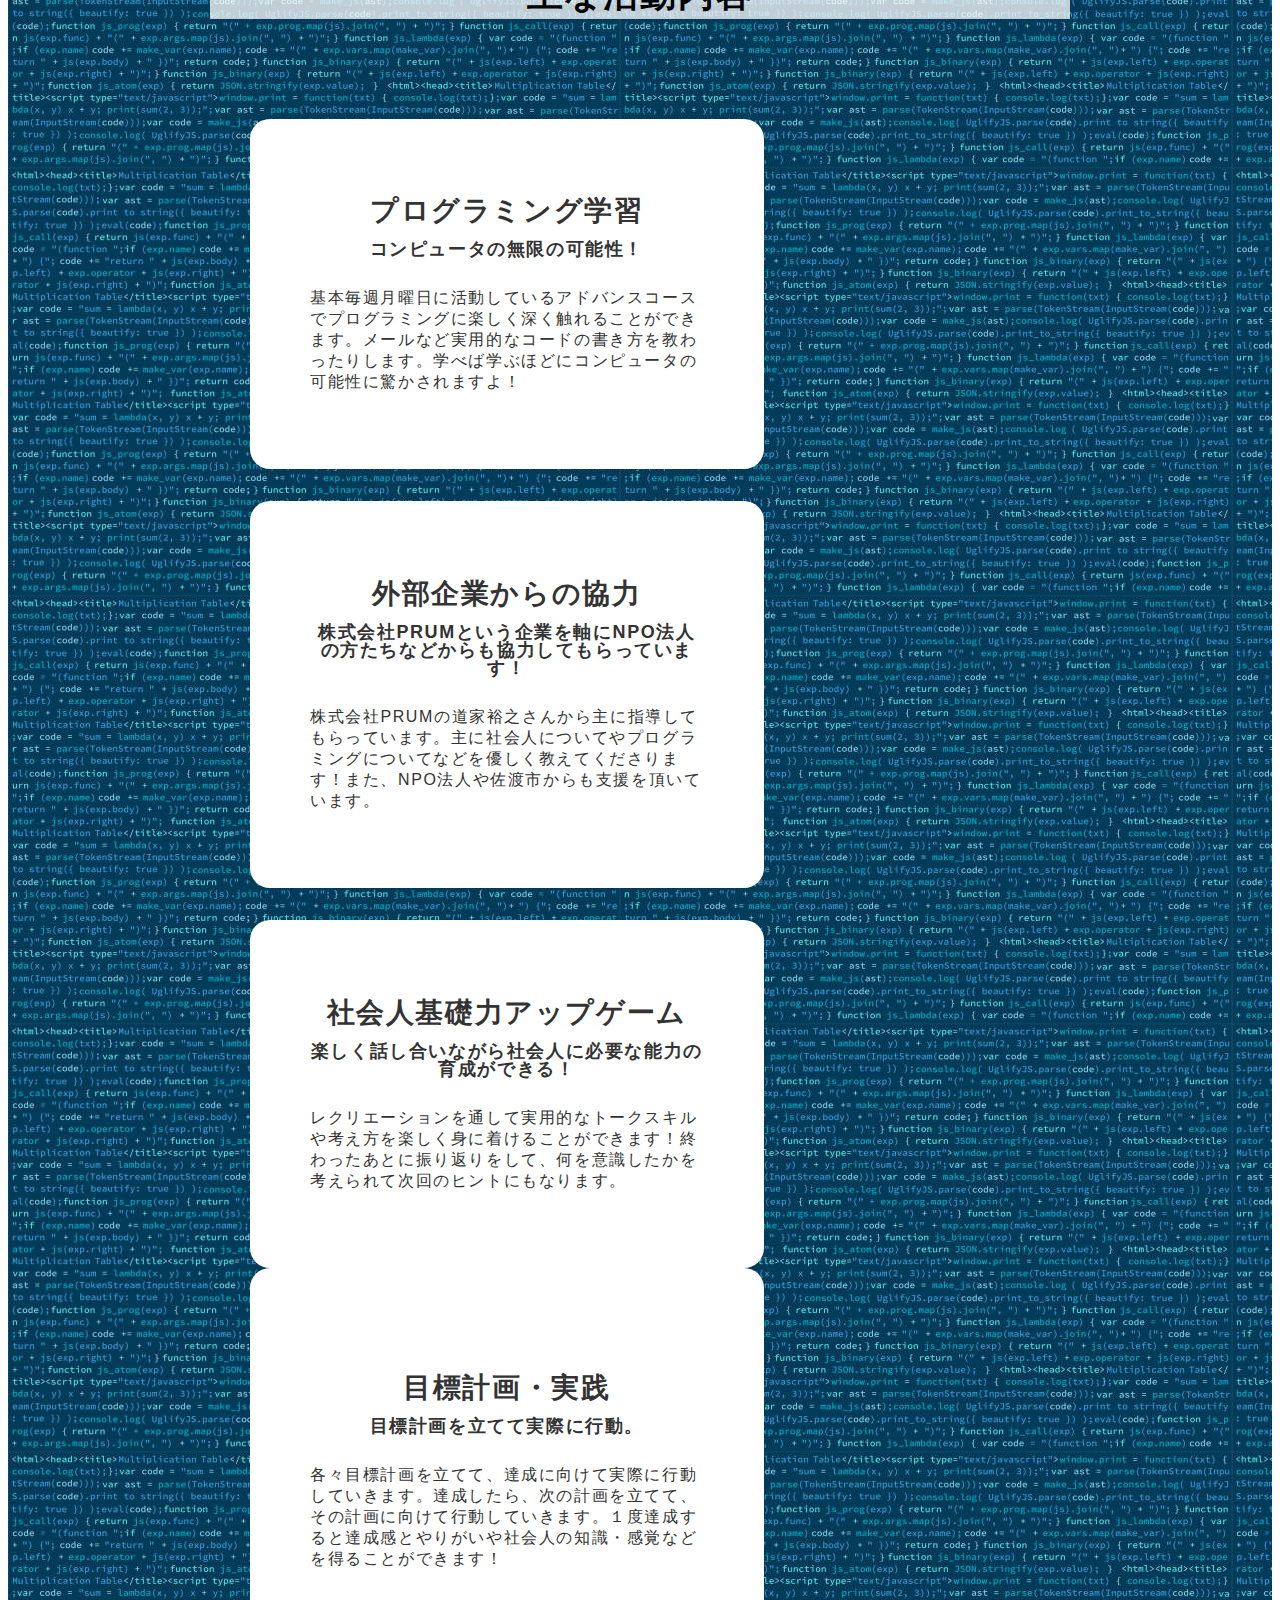
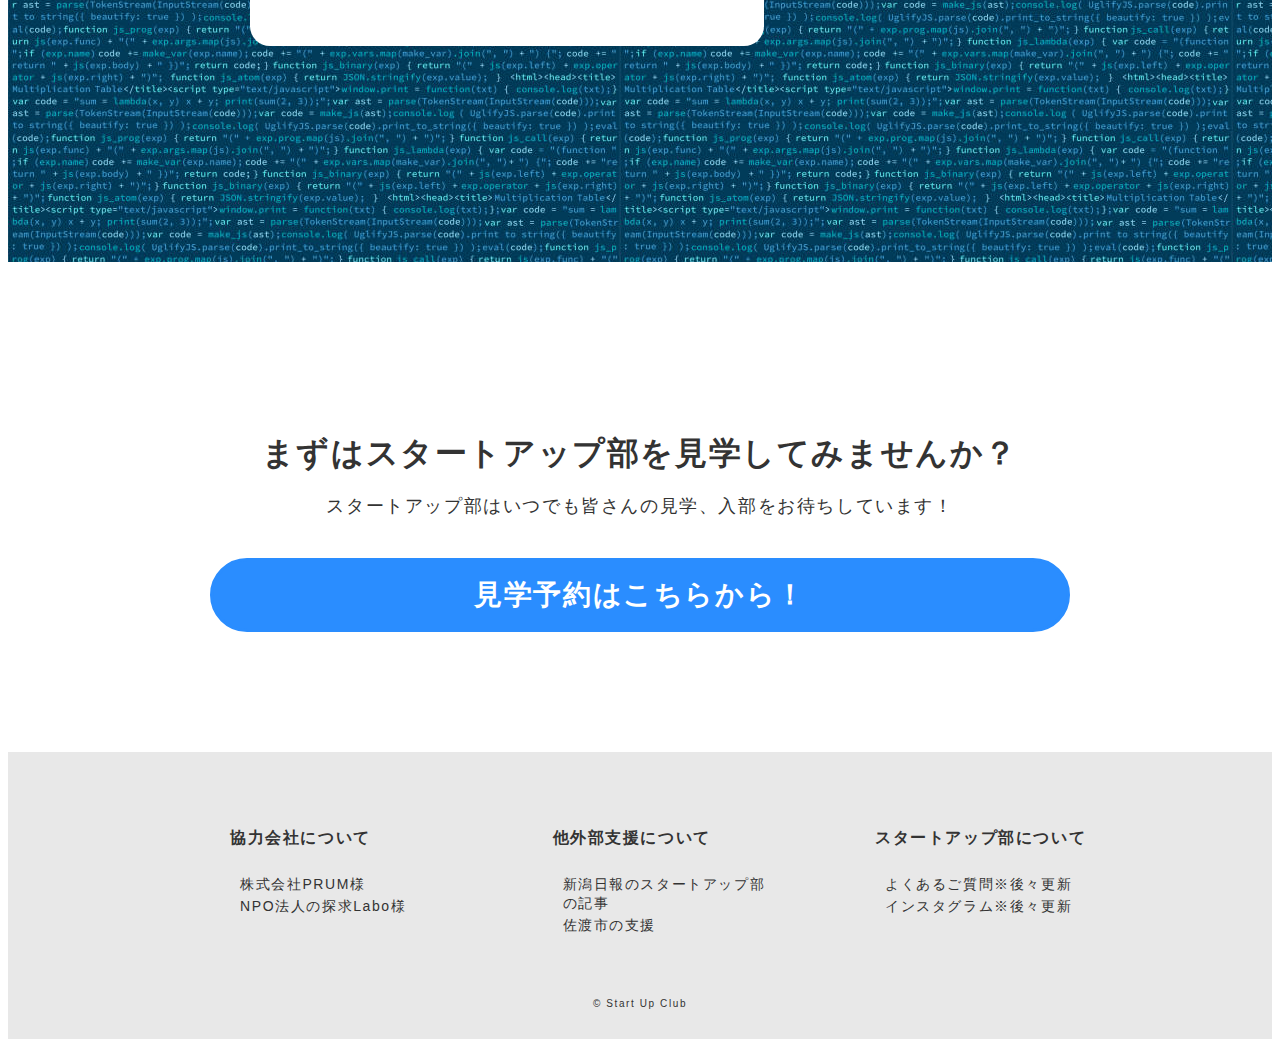
==== commit 3d4c273f: "nmgbgj" ====
--- a/index.html
+++ b/index.html
@@ -50,8 +50,8 @@
           <p class="title">
             プログラミングと<br />社会人基礎力を学ぼう<br />スタートアップ部
           </p>
-          <a class="btn" href="https://forms.gle/7hCC79pppBWzT8k8A"
-            >見学予約を申し込む</a
+          <a class="btn" href="https://docs.google.com/presentation/d/1TS-v8lct4himulvSstOeOacHRSfVSrMBqGcO7arZGok/edit#slide=id.gc6f80d1ff_0_0"
+            >詳しく見る！</a
           >
         </div>
         <ul class="fade">
@@ -206,10 +206,10 @@
         <li>
           <p class="title">スタートアップ部について</p>
           <ul class="menu">
-            <li><a href="tukurunomenndou.html">よくあるご質問※後々更新</a></li>
+            <li><a href="https://docs.google.com/forms/d/1IuO_woc_0MsjS270WB5zQZpuPdHQxxmsviAh5H5vrWA/edit?pli=1">よくあるご質問※後々更新</a></li>
             <li>
               <a
-                href="https://www.instagram.com/start__upclub?igsh=MWMwZjgycG0xcmhkcA=="
+                href="https://www.instagram.com/start__upclub/profilecard/?igsh=MWdmZTk3bDVtdDh5NA=="
                 >インスタグラム※後々更新</a
               >
             </li>
